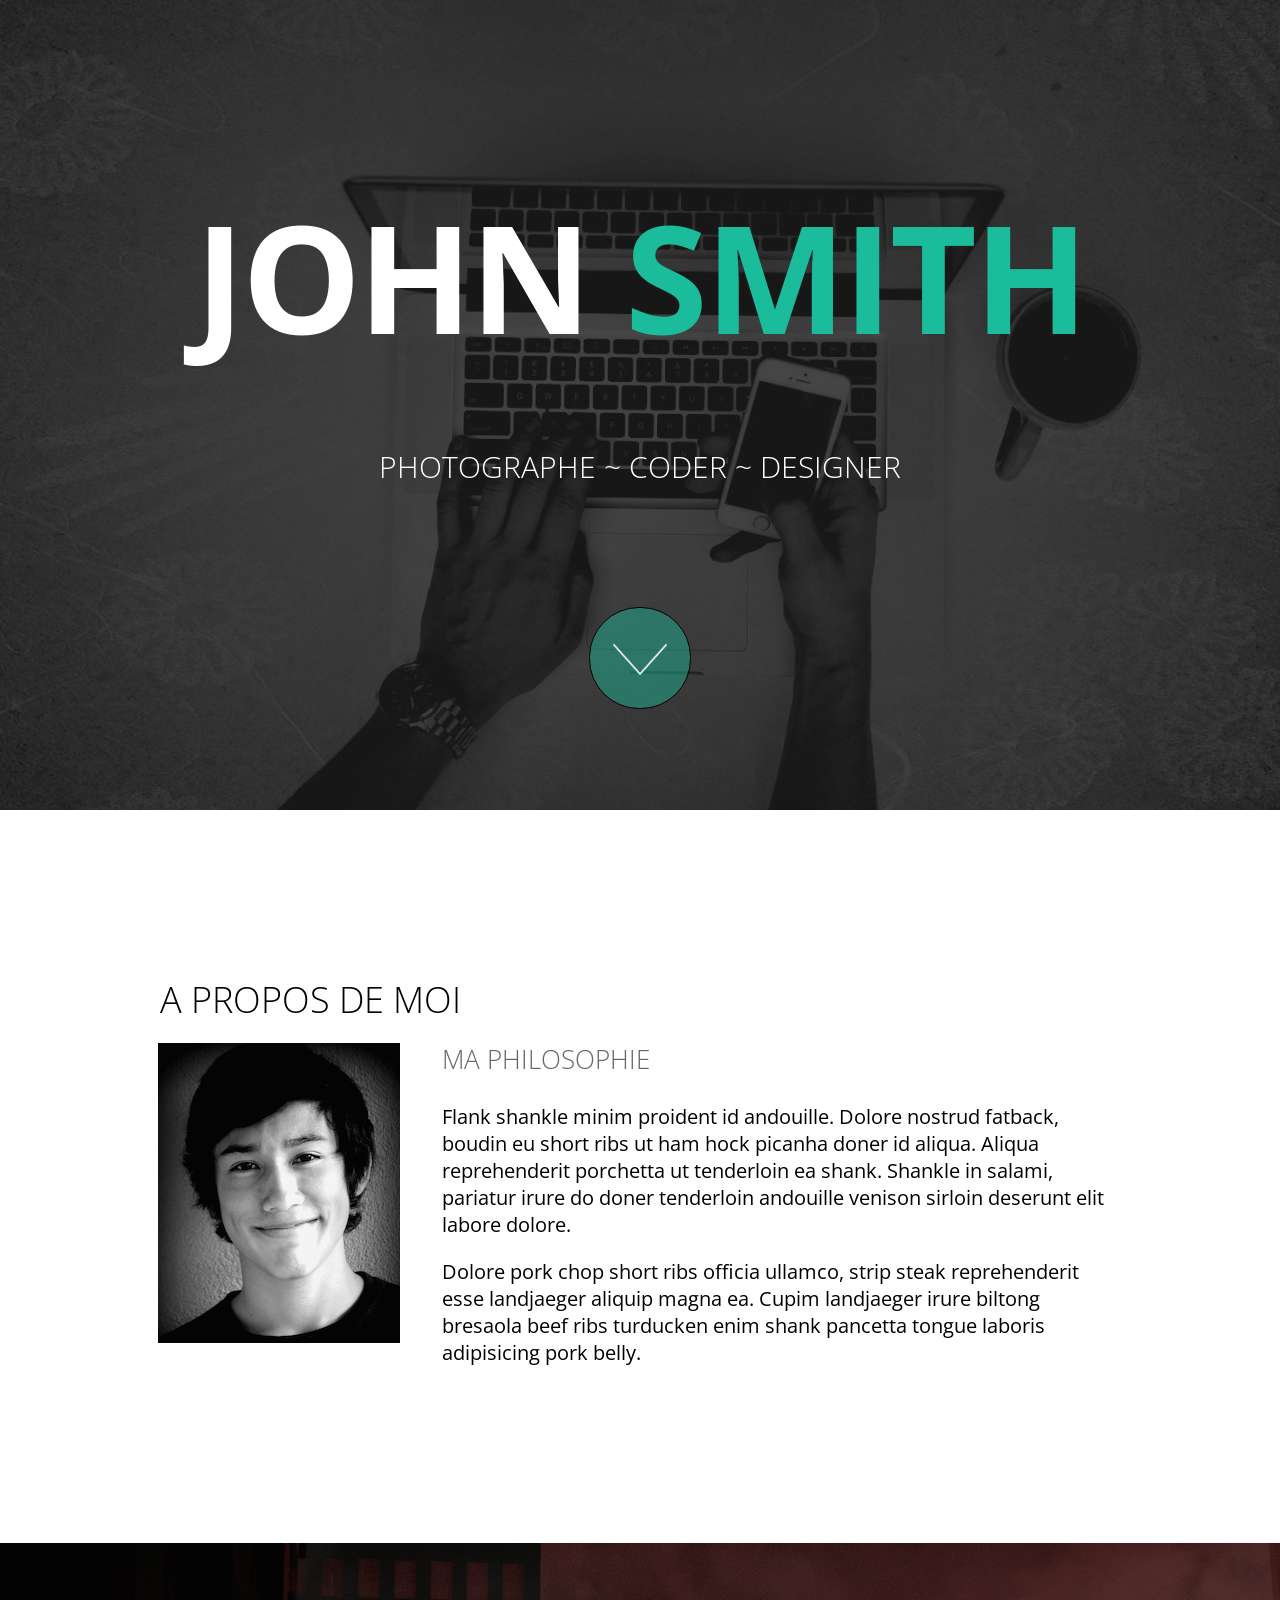
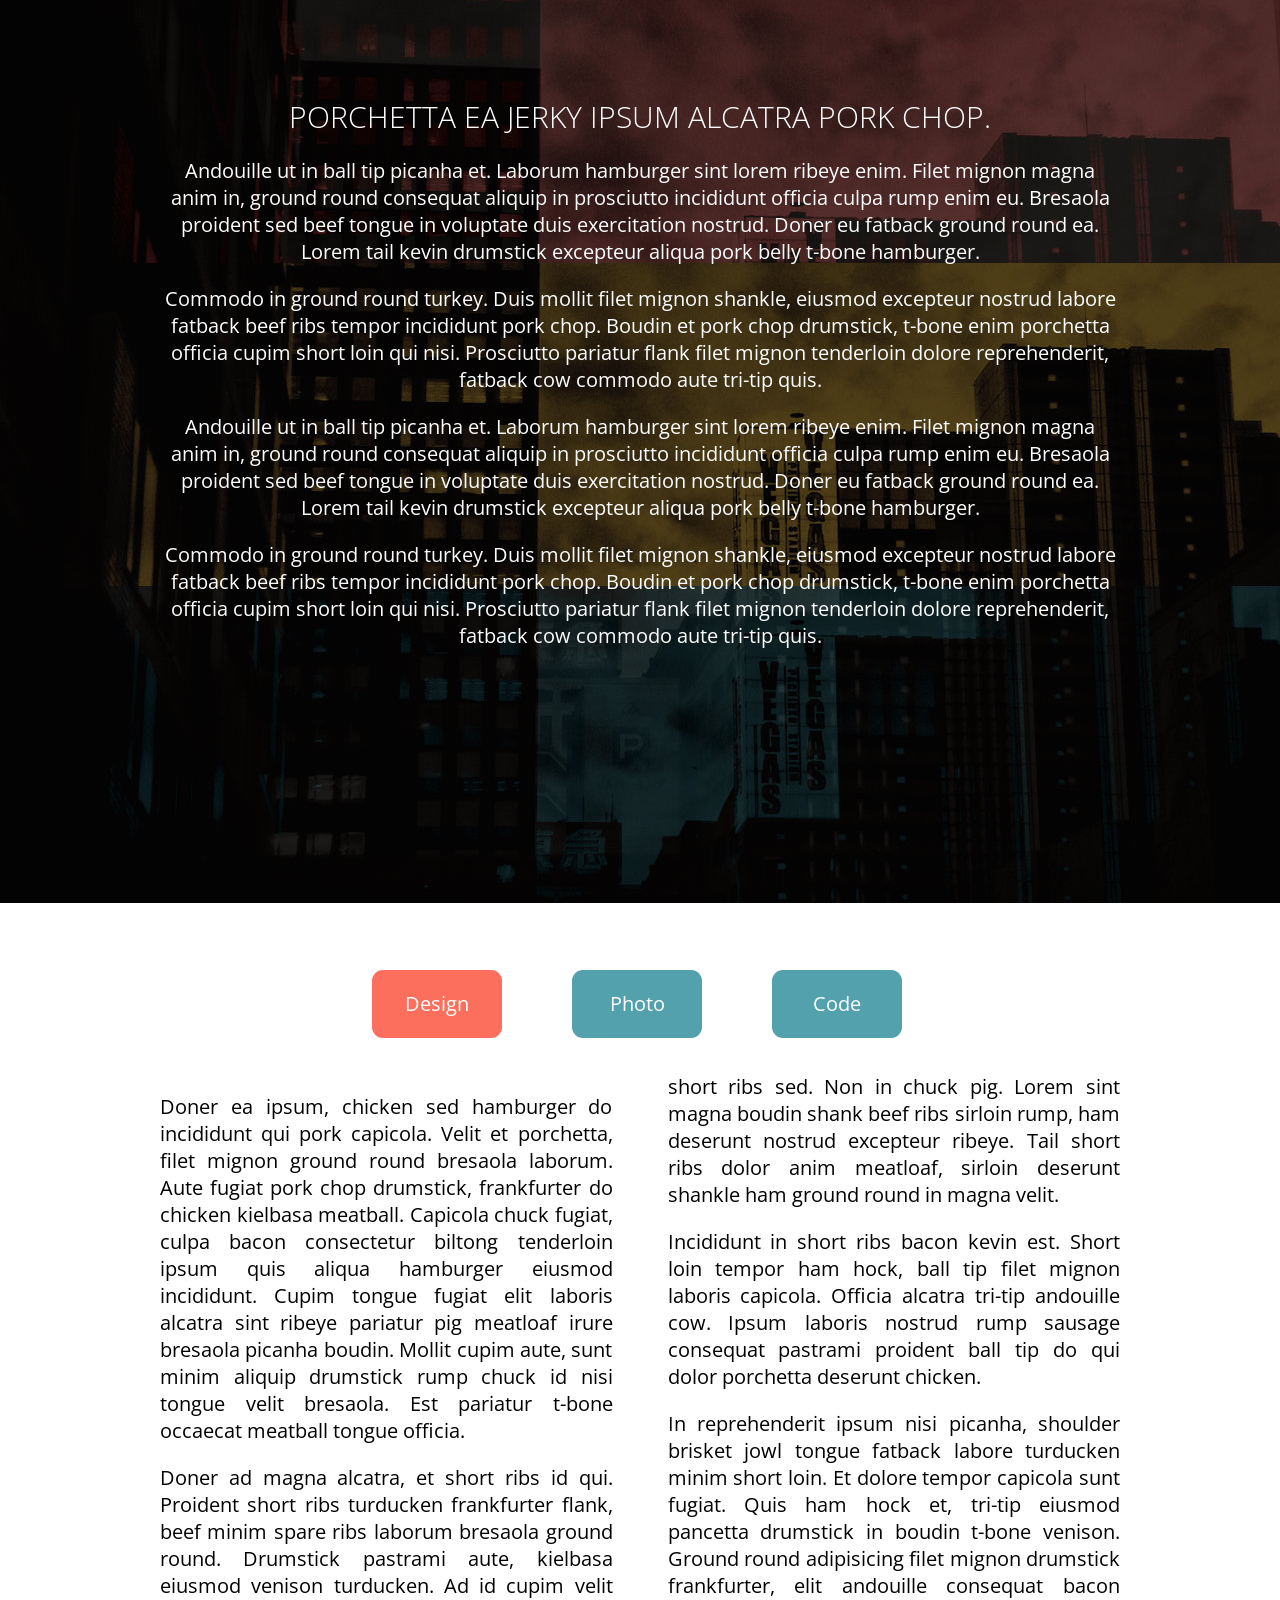
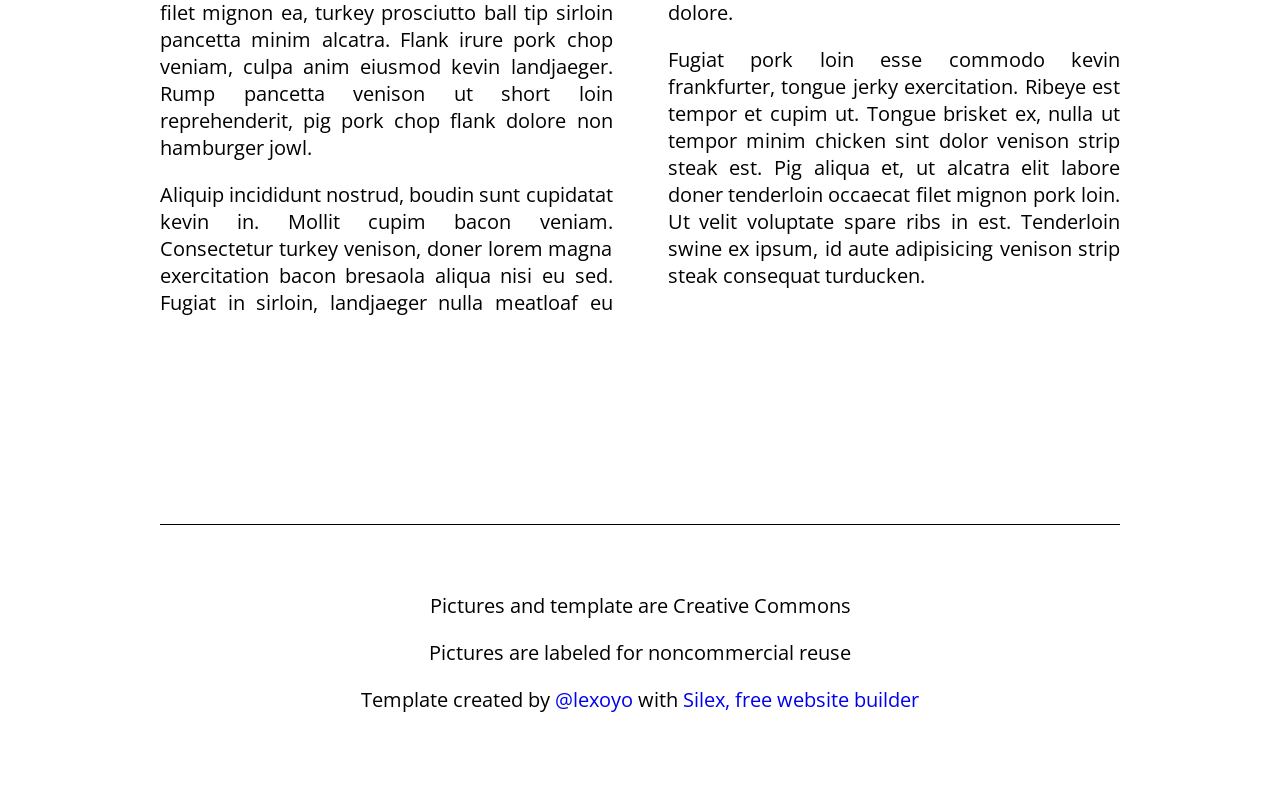
==== index.html @ 35c8213d "Batch update" ====
<!doctype html><html lang=""><head>
    <meta charset="UTF-8">
    <!-- generator meta tag -->
    <!-- leave this for stats and Silex version check -->
    <meta name="generator" content="Silex v2.2.14">
    <!-- End of generator meta tag -->
    <link href="css/normalize.css" rel="stylesheet">
    <link href="css/front-end.css" rel="stylesheet">
    <script src="js/jquery.js"></script>
    
    
    <script src="js/front-end.js"></script>

    
    <script class="silex-script"></script>
    





















    



    
    <title> - Design</title>





















































    <meta name="viewport" content="width=device-width, initial-scale=1, maximum-scale=2.2" data-silex-viewport="">












    
    
    
    
<link href="https://fonts.googleapis.com/css?family=Open+Sans:700,300" rel="stylesheet" class="silex-custom-font"><script src="js/unslider-min.js"></script><script src="js/unslider-min.js"></script><link rel="stylesheet" href="css/unslider.css"><link rel="stylesheet" href="css/unslider.css"><script src="js/script.js"></script><link href="css/styles.css" rel="stylesheet"><style>body { opacity: 0; transition: .25s opacity ease; }</style></head>

<body class="body-initial enable-mobile all-style prevent-resizable prevent-selectable editable-style silex-runtime silex-published" data-current-page="page-design">
    <section class="container-element editable-style silex-id-1489143154958-1 section-element prevent-resizable">
        <div class="editable-style silex-element-content silex-id-1489143154957-0 container-element hero website-width">
            
            
        <div class="editable-style silex-id-1440793860642-0 text-element top-text text-style-1">
                <div class="silex-element-content normal">
                    <h1>JOHN <b>SMITH</b> </h1>
                    
                        <h2>Photographe ~ Coder ~ Designer </h2>
                    
                </div>
            </div><a class="editable-style silex-id-1440798151836-0 container-element go-down" href="#after-hero">

                <div class="editable-style silex-id-1484954814876-0 image-element"><img src="assets/scroll_arrow.png" class="" alt="scroll arrow down"></div>
            </a></div>
    </section>
    <section class="container-element editable-style silex-id-1489143327627-3 section-element prevent-resizable">
        
    <div class="editable-style silex-element-content silex-id-1489143327626-2 container-element website-width" id="after-hero">

            
            
            
        <div class="editable-style silex-id-1440798996856-3 text-element">
                <div class="silex-element-content normal">
                    <h3>A propos de moi</h3>
                </div>
            </div><div class="editable-style silex-id-1440798669277-2 image-element"><img class="" src="assets/me.jpg" alt="Portrait of me">
            </div><div class="editable-style silex-id-1440799193140-4 text-element content-black">
                <div class="silex-element-content normal">
                    <h3>Ma philosophie<br></h3>
                    <p>Flank shankle minim proident id andouille. Dolore nostrud fatback, boudin eu short ribs ut ham hock picanha doner id aliqua. Aliqua reprehenderit porchetta ut tenderloin ea shank. Shankle in salami, pariatur irure do doner tenderloin
                        andouille venison sirloin deserunt elit labore dolore.
                        <br>
                    </p>
                    <p> Dolore pork chop short ribs officia ullamco, strip steak reprehenderit esse landjaeger aliquip magna ea. Cupim landjaeger irure biltong bresaola beef ribs turducken enim shank pancetta tongue laboris adipisicing pork belly.</p>
                </div>
            </div></div></section>
    <section class="container-element editable-style silex-id-1489143411591-5 section-element prevent-resizable">
        <div class="editable-style silex-element-content website-width silex-id-1489143411591-4 container-element">
            <div class="editable-style silex-id-1440800016088-6 text-element middle-text content-white">
                <div class="silex-element-content normal">
                    <h2>Porchetta ea jerky ipsum alcatra pork chop. <br></h2>
                    <p>Andouille ut in ball tip picanha et. Laborum hamburger sint lorem ribeye enim. Filet mignon magna anim in, ground round consequat aliquip in prosciutto incididunt officia culpa rump enim eu. Bresaola proident sed beef tongue in voluptate
                        duis exercitation nostrud. Doner eu fatback ground round ea. Lorem tail kevin drumstick excepteur aliqua pork belly t-bone hamburger.</p>
                    <p></p>
                    <p>Commodo in ground round turkey. Duis mollit filet mignon shankle, eiusmod excepteur nostrud labore fatback beef ribs tempor incididunt pork chop. Boudin et pork chop drumstick, t-bone enim porchetta officia cupim short loin qui nisi.
                        Prosciutto pariatur flank filet mignon tenderloin dolore reprehenderit, fatback cow commodo aute tri-tip quis.</p>
                    <p>Andouille ut in ball tip picanha et. Laborum hamburger sint lorem ribeye enim. Filet mignon magna anim in, ground round consequat aliquip in prosciutto incididunt officia culpa rump enim eu. Bresaola proident sed beef tongue in voluptate
                        duis exercitation nostrud. Doner eu fatback ground round ea. Lorem tail kevin drumstick excepteur aliqua pork belly t-bone hamburger.
                    </p>
                    <p>Commodo in ground round turkey. Duis mollit filet mignon shankle, eiusmod excepteur nostrud labore fatback beef ribs tempor incididunt pork chop. Boudin et pork chop drumstick, t-bone enim porchetta officia cupim short loin qui nisi.
                        Prosciutto pariatur flank filet mignon tenderloin dolore reprehenderit, fatback cow commodo aute tri-tip quis.</p>
                    <p></p>
                </div>
            </div>
        </div>
    </section>




































    























































    <div class="container-element editable-style silex-id-1489143528708-7 section-element prevent-resizable">
        
    <div class="editable-style silex-element-content silex-id-1489143528708-6 container-element website-width" id="menu">
            
            
            
            

            
            
        <a class="editable-style silex-id-1440800306868-7 text-element button content-white page-link-active" style="top: 67px; left: 212px; width: 130px; min-height: 68px;" href="./#menu">
                <div class="silex-element-content normal"><p>Design
                </p></div>
            </a><a class="editable-style text-element button silex-id-1440800468283-8 content-white" style="top: 67px; left: 412px; width: 130px; min-height: 68px;" href="photo.html#menu">
                <div class="silex-element-content normal"><p>Photo
                </p></div>
            </a><a class="editable-style text-element button silex-id-1440800509589-9 content-white" style="top: 67px; left: 612px; width: 130px; min-height: 68px;" href="code.html#menu">
                <div class="silex-element-content normal"><p>Code
                </p></div>
            </a><div class="editable-style silex-id-1440800819834-10 text-element col content-columns page-design paged-element paged-element-visible" style="top: 170px; width: 960px; min-height: 960px;">
                <div class="silex-element-content normal"><p>Doner ea ipsum, chicken sed hamburger do incididunt qui pork capicola. Velit et porchetta, filet mignon ground round bresaola laborum. Aute fugiat pork chop drumstick, frankfurter do chicken kielbasa meatball. Capicola chuck fugiat, culpa
                    bacon consectetur biltong tenderloin ipsum quis aliqua hamburger eiusmod incididunt. Cupim tongue fugiat elit laboris alcatra sint ribeye pariatur pig meatloaf irure bresaola picanha boudin. Mollit cupim aute, sunt minim aliquip drumstick
                    rump chuck id nisi tongue velit bresaola. Est pariatur t-bone occaecat meatball tongue officia. <br></p><p>Doner ad magna alcatra, et short ribs id qui. Proident short ribs turducken frankfurter flank, beef minim spare ribs laborum bresaola ground round. Drumstick pastrami aute, kielbasa eiusmod venison turducken. Ad id cupim velit
                    filet mignon ea, turkey prosciutto ball tip sirloin pancetta minim alcatra. Flank irure pork chop veniam, culpa anim eiusmod kevin landjaeger. Rump pancetta venison ut short loin reprehenderit, pig pork chop flank dolore non hamburger
                    jowl. <br></p><p>Aliquip incididunt nostrud, boudin sunt cupidatat kevin in. Mollit cupim bacon veniam. Consectetur turkey venison, doner lorem magna exercitation bacon bresaola aliqua nisi eu sed. Fugiat in sirloin, landjaeger nulla meatloaf eu
                    short ribs sed. Non in chuck pig. Lorem sint magna boudin shank beef ribs sirloin rump, ham deserunt nostrud excepteur ribeye. Tail short ribs dolor anim meatloaf, sirloin deserunt shankle ham ground round in magna velit. <br></p><p>Incididunt in short ribs bacon kevin est. Short loin tempor ham hock, ball tip filet mignon laboris capicola. Officia alcatra tri-tip andouille cow. Ipsum laboris nostrud rump sausage consequat pastrami proident ball tip do qui
                    dolor porchetta deserunt chicken. <br></p><p>In reprehenderit ipsum nisi picanha, shoulder brisket jowl tongue fatback labore turducken minim short loin. Et dolore tempor capicola sunt fugiat. Quis ham hock et, tri-tip eiusmod pancetta drumstick in boudin t-bone venison.
                    Ground round adipisicing filet mignon drumstick frankfurter, elit andouille consequat bacon dolore. <br></p><p>Fugiat pork loin esse commodo kevin frankfurter, tongue jerky exercitation. Ribeye est tempor et cupim ut. Tongue brisket ex, nulla ut tempor minim chicken sint dolor venison strip steak est. Pig aliqua et, ut alcatra elit labore
                    doner tenderloin occaecat filet mignon pork loin. Ut velit voluptate spare ribs in est. Tenderloin swine ex ipsum, id aute adipisicing venison strip steak consequat turducken.</p></div>
            </div></div></div>
    <footer class="container-element editable-style silex-id-1489143627408-9 section-element prevent-resizable">
        <div class="editable-style silex-element-content website-width silex-id-1489143627407-8 container-element">
            <div class="editable-style silex-id-1440801730160-14 text-element footer">
                <div class="silex-element-content normal"><p><br></p><p>Pictures and template are Creative Commons
                        </p><p>Pictures are labeled for noncommercial reuse
                        </p><p>Template created by <a href="//lexoyo.me/">@lexoyo</a> with <a href="//www.silex.me/">Silex, free website builder</a></p>
                    
                </div>
            </div>
        </div>
    </footer>












</body></html>
---- css/front-end.css ----
/**
 * This file holds the styles of websites while editing
 */

body {
  min-height: 100vh;
  min-width: 98vw; /* remove approx size of vertical scroll bar */
}

/* prevent-auto-z-index is to let the components handle their z-index */
.section-element > .silex-element-content > *:not(.prevent-auto-z-index):not(.fixed) {
  /* put the elements of a section on top of sections bellow */
  z-index: 10;
}
/* workaround a bug of the 2.11 version (front end) */
/* sections used to hava margin-top: -1; which can not be edited in the UI */
.editable-style.section-element {
  margin-top: 0;
}
/****************************************************/
.website-width {
  width: 960px;
}
.paged-element-hidden {
  display: none !important;
}
/* resize */
.editable-style.image-element img {
  border-radius: inherit; /* this is to follow the element's radius */
	width: 100%;
	height: 100%;
}
/*
 .image-element > .silex-element-content {
	overflow: hidden;
}
*/
.html-element .silex-element-content {
  /* enable HTML content to have style="min-height: inherit;" */
  /* removed because it makes components buggy, add it to silex if you need to
  position: absolute;
  min-height: inherit;
  width: 100%; /* needed by slideshow components and probably others */
  /*
  height: 100%; /* needed by slideshow kreview and probably others */
}
/* wysihtml text editor styles */
.wysiwyg-float-left {
  float: left;
  margin: 0 8px 8px 0;
}
.wysiwyg-float-right {
  float: right;
  margin: 0 0 8px 8px;
}
/* Remove dots surrounding links in Firefox
    because of normalize.css */
a:focus{ outline: none;}

body .editable-style[data-silex-href] {
  cursor: pointer;
}
body.enable-mobile .editable-style.hide-on-desktop {
  display: none;
}
/* only outside the editor */
/* needs to be more qualified than body.enable-mobile .editable-style:not(.prevent-mobile-style) */
body.silex-runtime.body-initial .fixed {
  position: absolute;
  z-index: 20;
}
/* Mobile styles */
@media (max-width:480px) {
  /* needs to be more qualified than body.enable-mobile .editable-style:not(.prevent-mobile-style) */
  body.silex-runtime.body-initial .fixed {
    /* on mobile (chrome, this is needed to be on top of other content) */
    position: relative;
  }

  /* hide horizontal scroll bar which appears because of residual values in css
  html {
    overflow-x: hidden;
  }
  */
  body {
    position: initial; /* used to be absolute but now only in editor (editable.css), when position is absolute the body has the size of its content */
  }
  /* mobile mode */
  body.enable-mobile .editable-style:not(.prevent-mobile-style),
  body.enable-mobile .background.background-initial {
    position: static;
    top: auto;
    left: auto;
    max-width: 100%;
    min-width: auto; /* this is to remove sections min-width, since section min-width is set to the witdh of its content in Element::setStyle() */
    margin-left: auto;
    margin-right: auto;
  }
  body.enable-mobile .editable-style.section-element {
    padding: 0;
  }
  body.enable-mobile.silex-resizing .editable-style:not(.prevent-mobile-style) {
    max-width: unset; /* while dragging let the user size the elements freely */
  }
  body.enable-mobile .image-element.editable-style:not(.prevent-mobile-style) {
    position: relative;
  }
  body.enable-mobile .editable-style.section-element {
    max-width: 100%; /* section bg should be 100% width because user do not need to grab the side and resize */
    padding: 0;
    margin: 0;
  }
  body.enable-mobile .container-element:not(.paged-element-hidden) {
    display: flex;
    align-items: center;
    justify-content: space-around;
    flex-wrap: wrap;
  }
  /* but still hide paged elements or desktop only elements */
  body.enable-mobile .editable-style.hide-on-mobile {
    display: none;
  }
  body.enable-mobile .editable-style.hide-on-desktop:not(.paged-element-hidden) {
    display: initial;
  }
  body.silex-runtime.enable-mobile .background.background-initial {
    max-width: 100%;
  }
}

/* only outside the editor */
/* needs to be more qualified than body.enable-mobile .editable-style:not(.prevent-mobile-style) */
body.silex-runtime.body-initial .fixed {
  position: absolute;
  z-index: 20;
}
/* Mobile styles */
@media (max-width:480px) {
  /* needs to be more qualified than body.enable-mobile .editable-style:not(.prevent-mobile-style) */
  body.silex-runtime.body-initial .fixed {
    /* on mobile (chrome, this is needed to be on top of other content) */
    position: relative;
  }
}

/**
 * prodotype components
 */
.silex-element-content-full-height .silex-element-content {
  height: 100%;
}
silex-template,
.prodotype-preview {
  display: none;
}
.prodotype-runtime,
.prodotype-runtime-strict {
  display: none;
}
.prodotype-published {
  display: none;
}
body.silex-editor .prodotype-preview {
  display: block;
}
body.silex-runtime .prodotype-runtime,
body.silex-runtime .prodotype-runtime-strict {
  display: block;
}
body.silex-published .prodotype-published {
  display: block;
}
body.silex-publish .prodotype-runtime-strict {
  display: none;
}
.prodotype-force-size {
  position: absolute;
  width: 100%;
  height: 100%;
}
.silex-component-button button {
  width: 100%;
}
/* full-width component*/
div.editable-style.full-width-section {
  min-height: 100px;
}

div.editable-style.full-width-section>.editable-style {
  position: static;
  min-width: 100%;
}

div.editable-style.full-width-section>.editable-style.silex-element-content {
  display: none;
}
---- css/unslider.css ----
.unslider{overflow:auto;margin:0;padding:0}.unslider-wrap{position:relative}.unslider-wrap.unslider-carousel li{float:left}.unslider-vertical>ul{height:100%}.unslider-vertical li{float:none;width:100%}.unslider-fade{position:relative}.unslider-fade .unslider-wrap li{position:absolute;left:0;top:0;right:0;z-index:8}.unslider-fade .unslider-wrap li.unslider-active{z-index:10}.unslider li,.unslider ol,.unslider ul{list-style:none;margin:0;padding:0;border:none}.unslider-arrow{position:absolute;left:20px;z-index:2;cursor:pointer}.unslider-arrow.next{left:auto;right:20px}
---- css/unslider.css ----
.unslider{overflow:auto;margin:0;padding:0}.unslider-wrap{position:relative}.unslider-wrap.unslider-carousel li{float:left}.unslider-vertical>ul{height:100%}.unslider-vertical li{float:none;width:100%}.unslider-fade{position:relative}.unslider-fade .unslider-wrap li{position:absolute;left:0;top:0;right:0;z-index:8}.unslider-fade .unslider-wrap li.unslider-active{z-index:10}.unslider li,.unslider ol,.unslider ul{list-style:none;margin:0;padding:0;border:none}.unslider-arrow{position:absolute;left:20px;z-index:2;cursor:pointer}.unslider-arrow.next{left:auto;right:20px}
---- css/styles.css ----
body, html {scroll-behavior: smooth;}.hero {min-height: 90vh;}.heading1 {text-shadow: 2px -2px 5px rgba(0, 0, 0, 0.75);}.button.page-link-active {background-color: #FC6F5C;}
.body-initial {background-color: rgb(255, 255, 255); position: static;}.silex-id-1489143154958-1 {background-image: url(../assets/top-pic.jpg); background-position: center center; background-size: cover; background-repeat: no-repeat; background-color: rgba(51,51,51,1); position: static; margin-top: -1px;}.silex-id-1489143154957-0 {background-color: transparent; position: relative; margin-left: auto; margin-right: auto; display: flex; flex-direction: column; align-items: center; justify-content: space-evenly;}.silex-id-1440793860642-0 {width: 960px; top: 151px; left: 0px; background-color: transparent; border-top-left-radius: 5px; border-top-right-radius: 5px; border-bottom-right-radius: 5px; border-bottom-left-radius: 5px; border-top-width: 0px; border-right-width: 0px; border-bottom-width: 0px; border-left-width: 0px; border-top-style: solid; border-right-style: solid; border-bottom-style: solid; border-left-style: solid; min-height: 394px; position: static;}.silex-id-1440798151836-0 {width: 100px; top: 633px; left: 443px; background-color: rgba(26, 188, 156, 0.447059); border-top-left-radius: 50px; border-top-right-radius: 50px; border-bottom-right-radius: 50px; border-bottom-left-radius: 50px; border-top-width: 1px; border-right-width: 1px; border-bottom-width: 1px; border-left-width: 1px; border-top-style: solid; border-right-style: solid; border-bottom-style: solid; border-left-style: solid; border-top-color: rgb(0, 0, 0); border-right-color: rgb(0, 0, 0); border-bottom-color: rgb(0, 0, 0); border-left-color: rgb(0, 0, 0); min-height: 100px; position: static; display: flex; align-items: center; justify-content: center;}.silex-id-1484954814876-0 {width: 54px; top: 37px; left: 23px; height: 33px; position: static;}.silex-id-1489143327627-3 {background-color: transparent; position: static; margin-top: -1px;}.silex-id-1489143327626-2 {background-color: transparent; min-height: 733px; position: relative; margin-left: auto; margin-right: auto;}.silex-id-1440798996856-3 {width: 489px; top: 129px; left: 0px; min-height: 94px; position: absolute;}.silex-id-1440798669277-2 {width: 242px; top: 233px; left: -2px; height: 300px; position: absolute;}.silex-id-1440799193140-4 {width: 678px; top: 205px; left: 282px; min-height: 347px; position: absolute;}.silex-id-1489143411591-5 {background-color: rgba(51,51,51,1); background-image: url(../assets/pic2.jpg); position: static; margin-top: -1px;}.silex-id-1489143411591-4 {background-color: transparent; min-height: 960px; position: relative; margin-left: auto; margin-right: auto;}.silex-id-1440800016088-6 {width: 960px; top: 134px; left: 0px; min-height: 621px; position: absolute;}.silex-id-1489143528708-7 {position: static; margin-top: -1px;}.silex-id-1489143528708-6 {background-color: rgb(255, 255, 255); min-height: 1163px; position: relative; margin-left: auto; margin-right: auto;}.silex-id-1440800306868-7 {width: 130px; top: 67px; left: 212px; background-color: rgb(83, 161, 173); border-top-left-radius: 11px; border-top-right-radius: 11px; border-bottom-right-radius: 11px; border-bottom-left-radius: 11px; min-height: 40px; position: absolute;}.silex-id-1440800468283-8 {width: 130px; top: 67px; left: 412px; background-color: rgb(83, 161, 173); border-top-left-radius: 11px; border-top-right-radius: 11px; border-bottom-right-radius: 11px; border-bottom-left-radius: 11px; min-height: 40px; position: absolute;}.silex-id-1440800509589-9 {width: 130px; top: 67px; left: 612px; background-color: rgb(83, 161, 173); border-top-left-radius: 11px; border-top-right-radius: 11px; border-bottom-right-radius: 11px; border-bottom-left-radius: 11px; min-height: 40px; position: absolute;}.silex-id-1440800819834-10 {width: 960px; top: 170px; left: 0px; min-height: 960px; position: absolute;}.silex-id-1440801309675-13 {width: 960px; top: 180px; left: 0px; min-height: 960px; position: absolute;}.silex-id-1492792986749-1 {height: 979px; width: 960px; background-color: transparent; top: 162px; left: 0px; position: absolute;}.silex-id-1489143627408-9 {position: static; margin-top: -1px;}.silex-id-1489143627407-8 {background-color: rgb(255, 255, 255); min-height: 324px; position: relative; margin-left: auto; margin-right: auto;}.silex-id-1440801730160-14 {width: 960px; top: 58px; left: 0px; border-top-width: 1px; border-right-width: 0px; border-bottom-width: 0px; border-left-width: 0px; border-top-style: solid; border-right-style: solid; border-bottom-style: solid; border-left-style: solid; min-height: 218.25px; position: absolute;}@media only screen and (max-width: 480px) {.silex-id-1489143154957-0 {top: 0px; left: 12px; width: 445px;}.silex-id-1440793860642-0 {top: 75px; left: 11px; width: 423px; min-height: 558px;}.silex-id-1440798151836-0 {width: 70px; min-height: 70px;}.silex-id-1489143327627-3 {top: 1020px; left: 0px;}.silex-id-1489143327626-2 {min-height: 1014px;}.silex-id-1489143528708-7 {top: 6167px; left: 0px;}.silex-id-1489143528708-6 {min-height: 472px;}.silex-id-1440801309675-13 {top: 195px; left: 11px; width: 423px; min-height: 2525px;}}
.website-width {width: 960px;}@media (min-width: 481px) {.silex-editor {min-width: 1160px;}}
h1 {font-weight: 700; font-size: 150px; color: #FFFFFF; text-align: center; line-height: 1; letter-spacing: -3px;}h2 {font-weight: 300; font-size: 30px; color: #FFFFFF; text-align: center; text-transform: uppercase; line-height: 1;}h3 {font-weight: 300; font-size: 36px; text-transform: uppercase;}.text-element > .silex-element-content {font-family: 'Open Sans', sans-serif;}p {font-size: 20px;}a {text-decoration: none;}[data-silex-href] {text-decoration: none;}@media only screen and (max-width: 480px) {h1 {font-weight: 300; margin-left: 10px; margin-right: 10px;}h2 {margin-left: 10px; margin-right: 10px;}h3 {padding-left: 10px; padding-right: 10px;}.text-element > .silex-element-content {font-size: 150%;}p {font-size: 150%; padding-left: 10px; padding-right: 10px;}b {font-weight: 300;}}
.text-style-1 b {color: #1ABC9C;}
.content-black h3 {font-size: 26px; color: #666666;}
.content-white.text-element > .silex-element-content {color: #FFFFFF; text-align: center;}
.content-columns.text-element > .silex-element-content {text-align: justify; columns: 2; column-gap: 55px;}@media only screen and (max-width: 480px) {.content-columns.text-element > .silex-element-content {columns: 1;}}
.footer.text-element > .silex-element-content {text-align: center;}
#parent_1736767745018_129 .prodotype-preview {list-style-type: none; margin: 0; padding: 0;}#parent_1736767745018_129 .prodotype-preview .preview-text {display: flex; align-items: center; justify-content: center;}#parent_1736767745018_129 .prodotype-preview .preview-text p {z-index: 1; background-color: black; color: white;}#parent_1736767745018_129 .slide-0 .slide-image {background-image: url(http://localhost:6805/ce/fs/get/Documents/silex/silex-meta/packages/silex-templates/perso2/assets/top-pic.jpg);}#parent_1736767745018_129 .slide-1 .slide-image {background-image: url(http://localhost:6805/ce/fs/get/Documents/silex/silex-meta/packages/silex-templates/perso2/assets/pic2.jpg);}#parent_1736767745018_129 .unslider {position: relative;}#parent_1736767745018_129 .slide-image {width: 100%; display: flex; justify-content: center; background-repeat: no-repeat; background-size: cover; background-position: 50%; align-items: flex-end;}#parent_1736767745018_129 figcaption {padding: 50px; color: white; background-color: rgba(0,0,0,0.5); width: 100%; text-align: center;}#parent_1736767745018_129 .unslider-nav {position: absolute; bottom: 10px; left: 0; right: 0; top: auto; margin: 0;}#parent_1736767745018_129 .unslider-nav ol {text-align: center;}#parent_1736767745018_129 .unslider-nav ol li.unslider-active {background: #fff; cursor: default; opacity: 1;}#parent_1736767745018_129 .unslider-nav ol li {display: inline-block; float: none; width: 6px; height: 6px; margin: 0 4px; padding: 3px; background: transparent; border-radius: 10px; overflow: hidden; text-indent: -999em; border: 2px solid #fff; cursor: pointer; opacity: .4;}#parent_1736767745018_129 .unslider-arrow {display: block; width: 32px; height: 32px; top: 50%; right: 16px; left: auto; margin-top: -16px; overflow: hidden; background: rgba(0,0,0,.2) no-repeat 50% 50%; background-image: url([data-uri]); background-size: 7px 11px; border-radius: 32px; text-indent: -999em; opacity: .6; transition: opacity .2s;}#parent_1736767745018_129 .unslider-arrow.prev {left: 16px; right: auto; -ms-transform: rotate(-180deg); transform: rotate(-180deg);}body.silex-runtime {opacity: 1;}
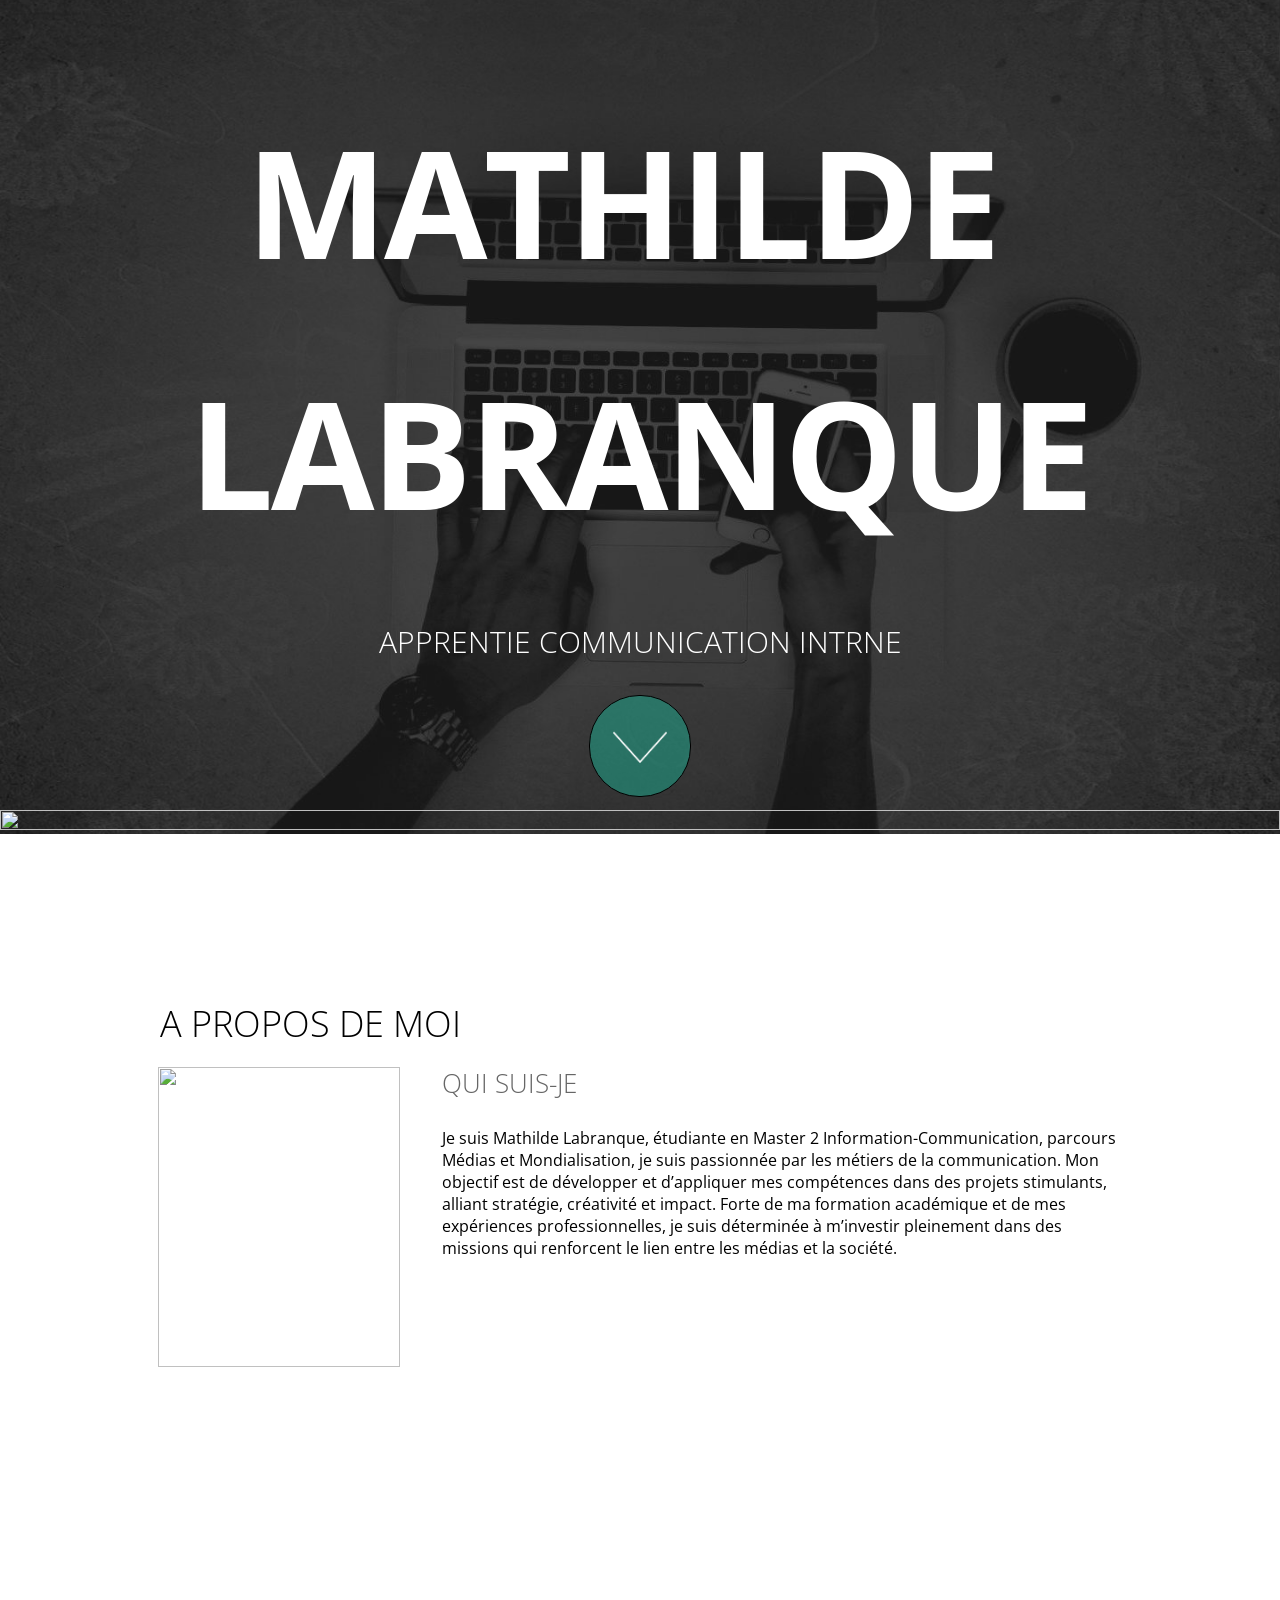
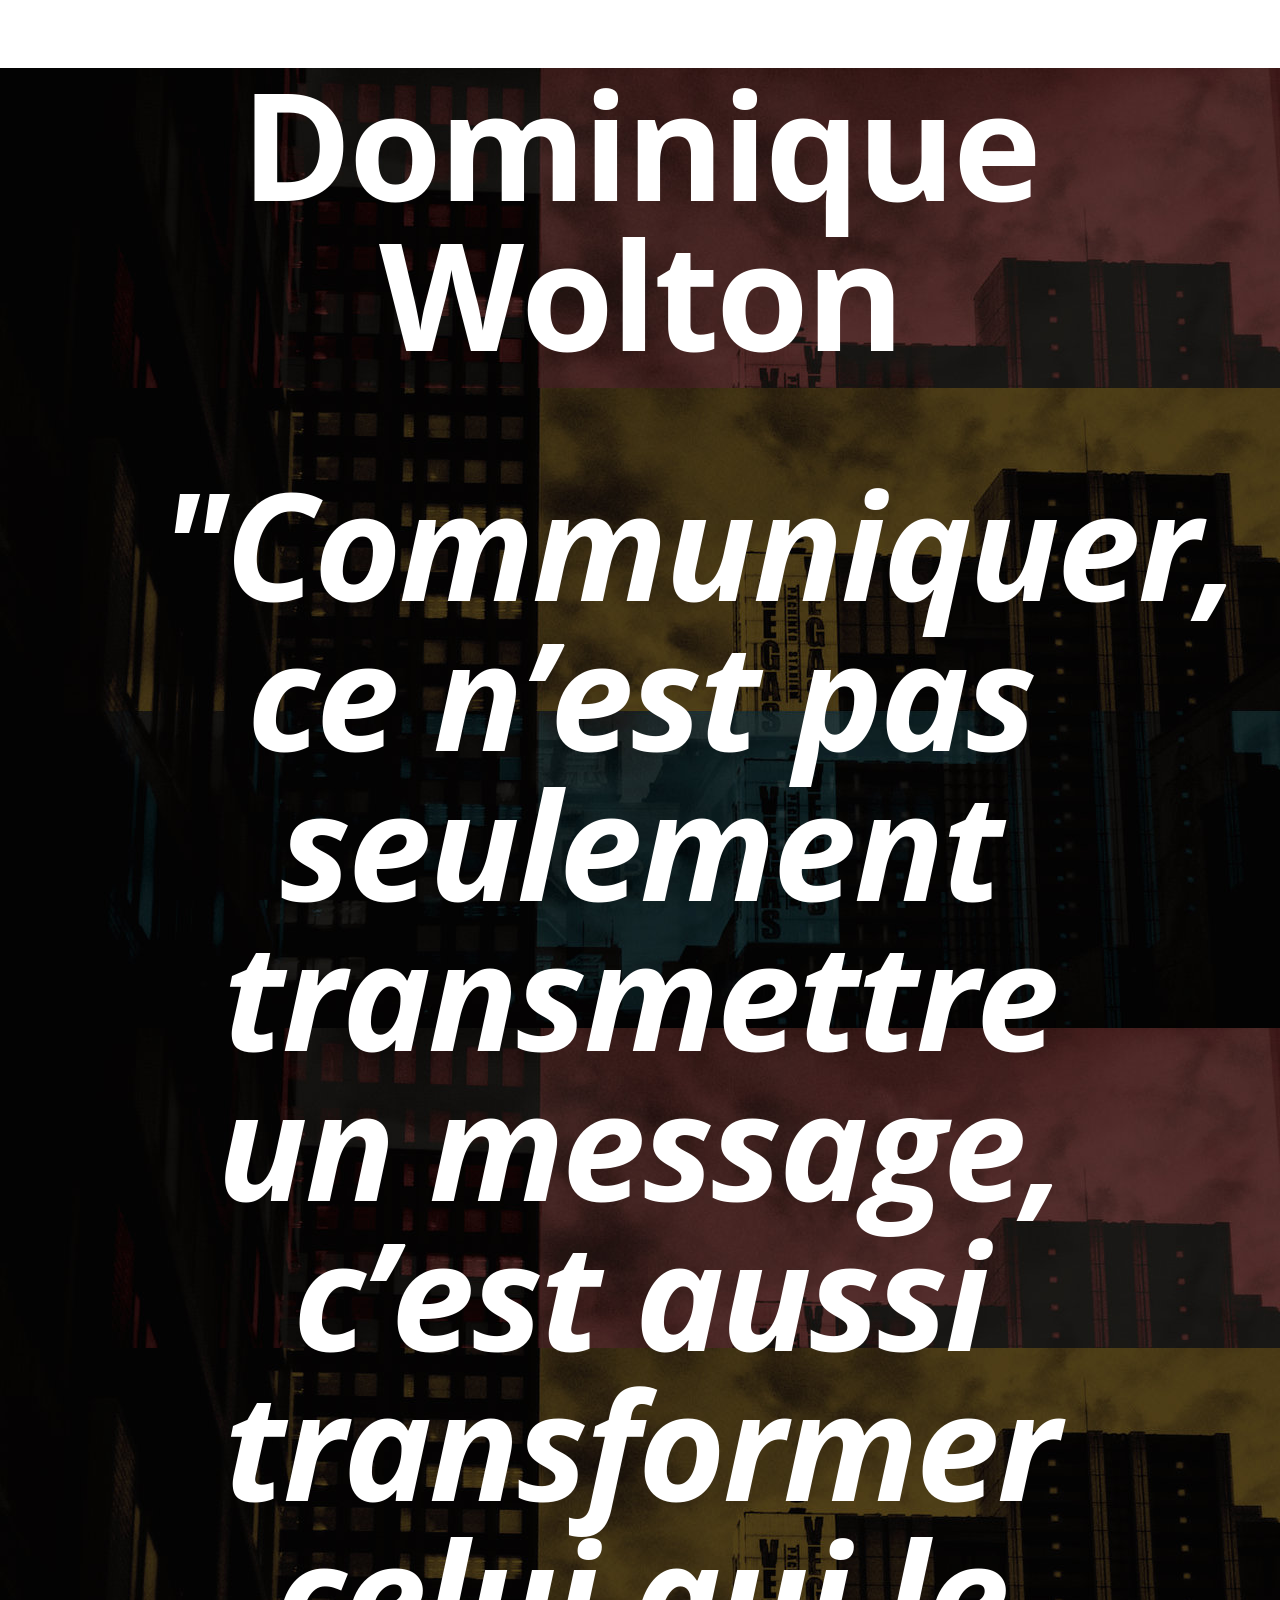
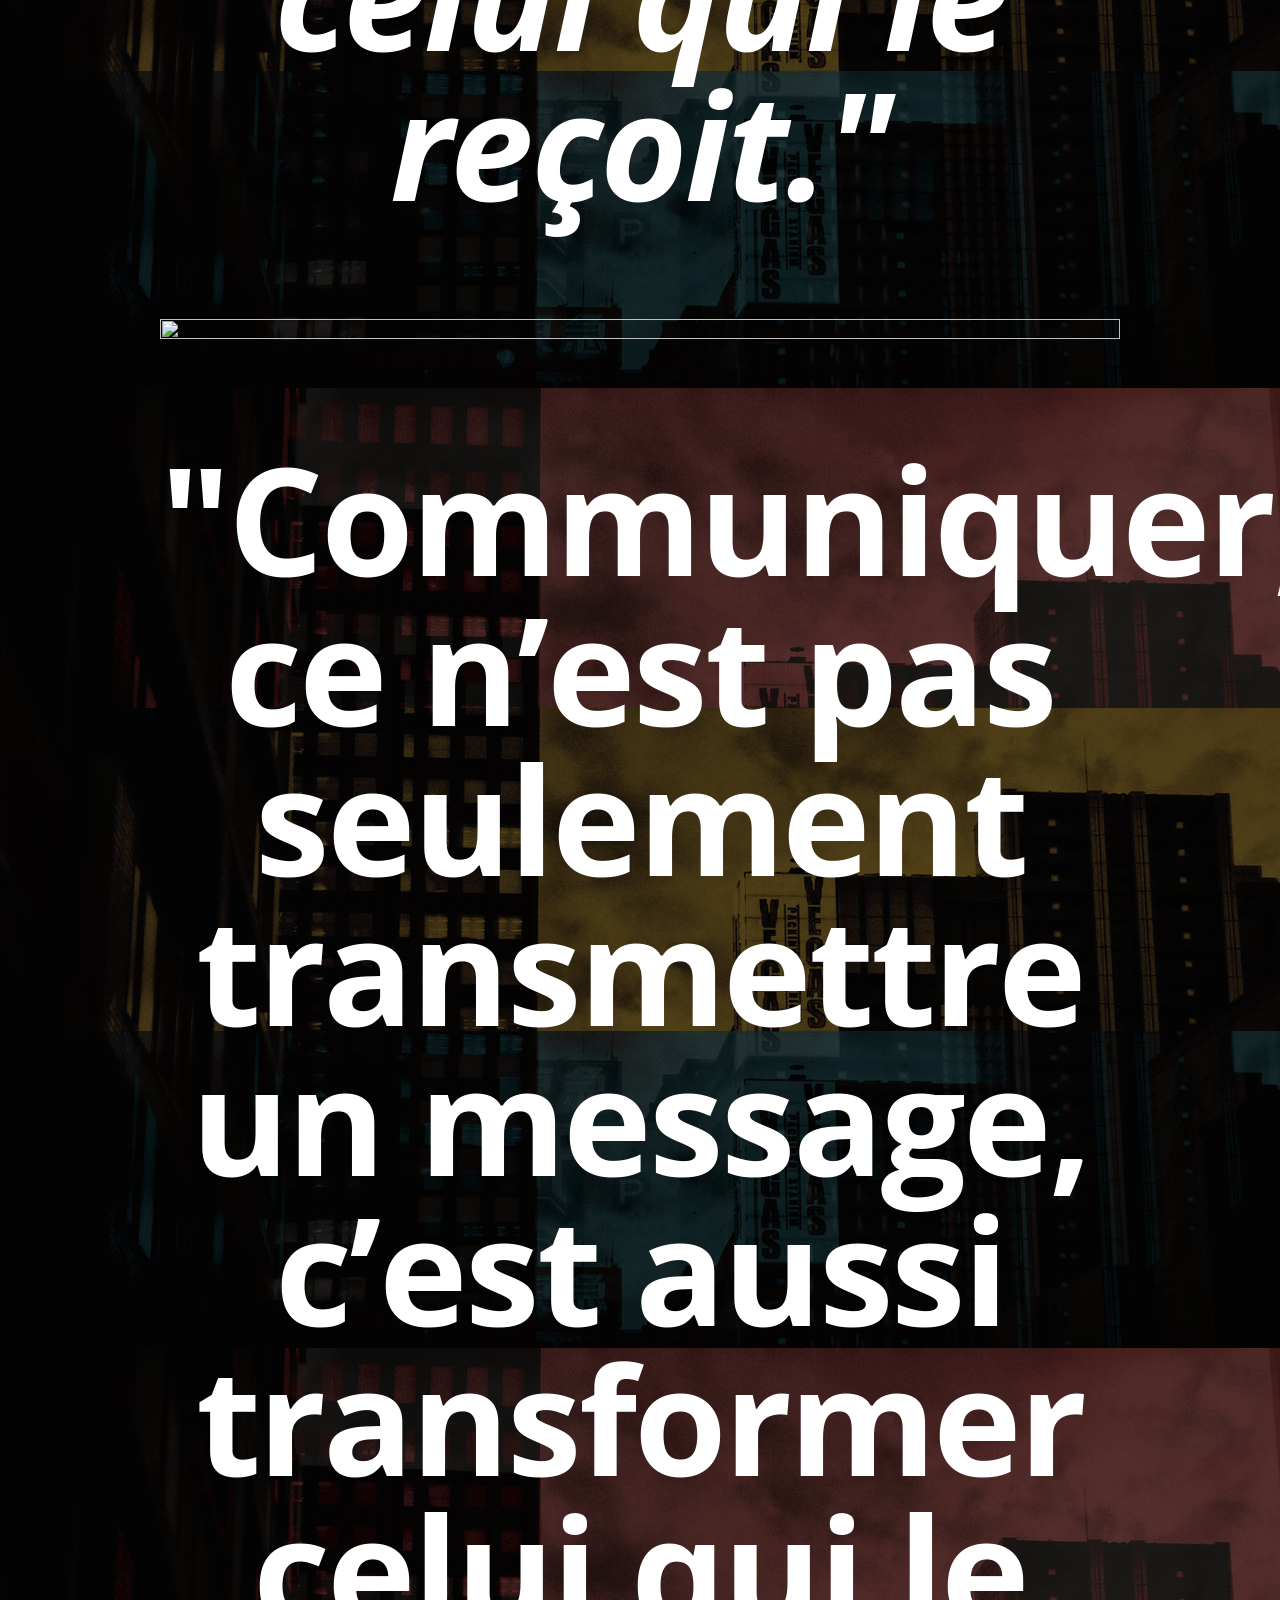
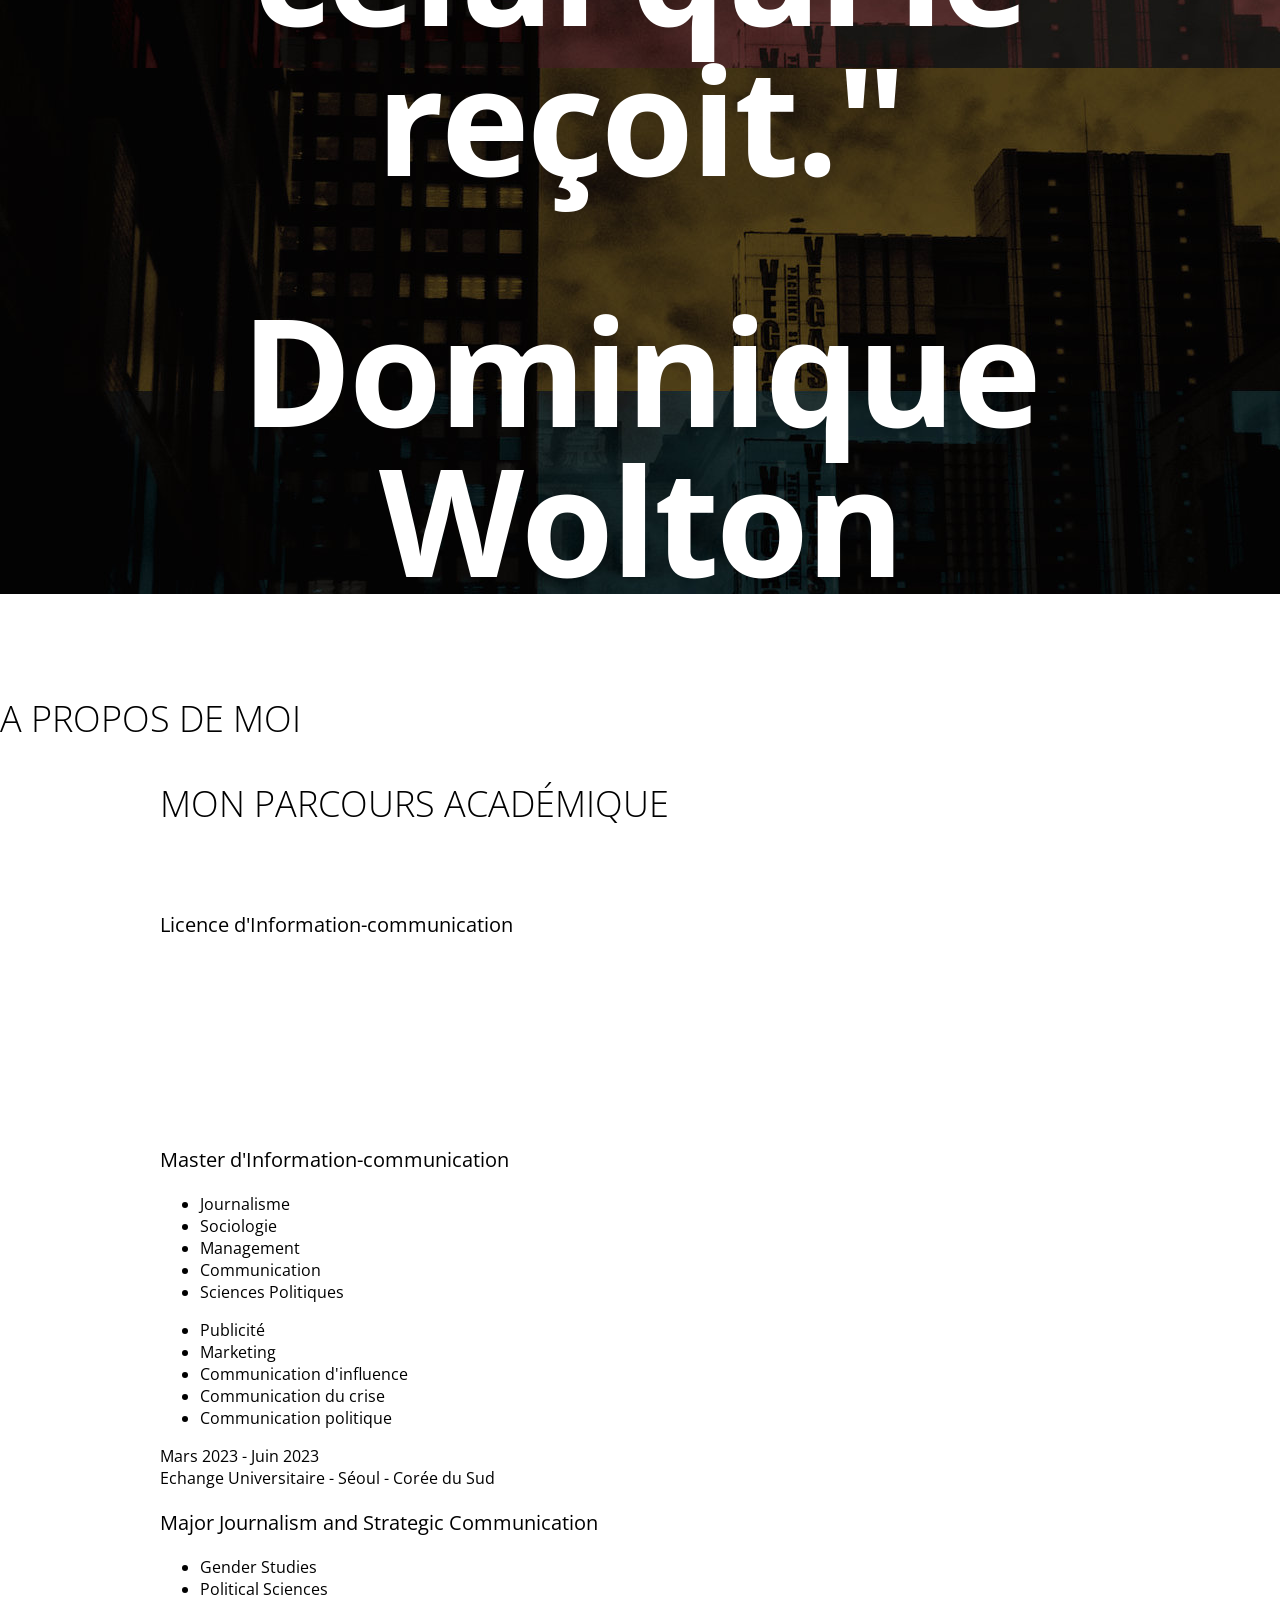
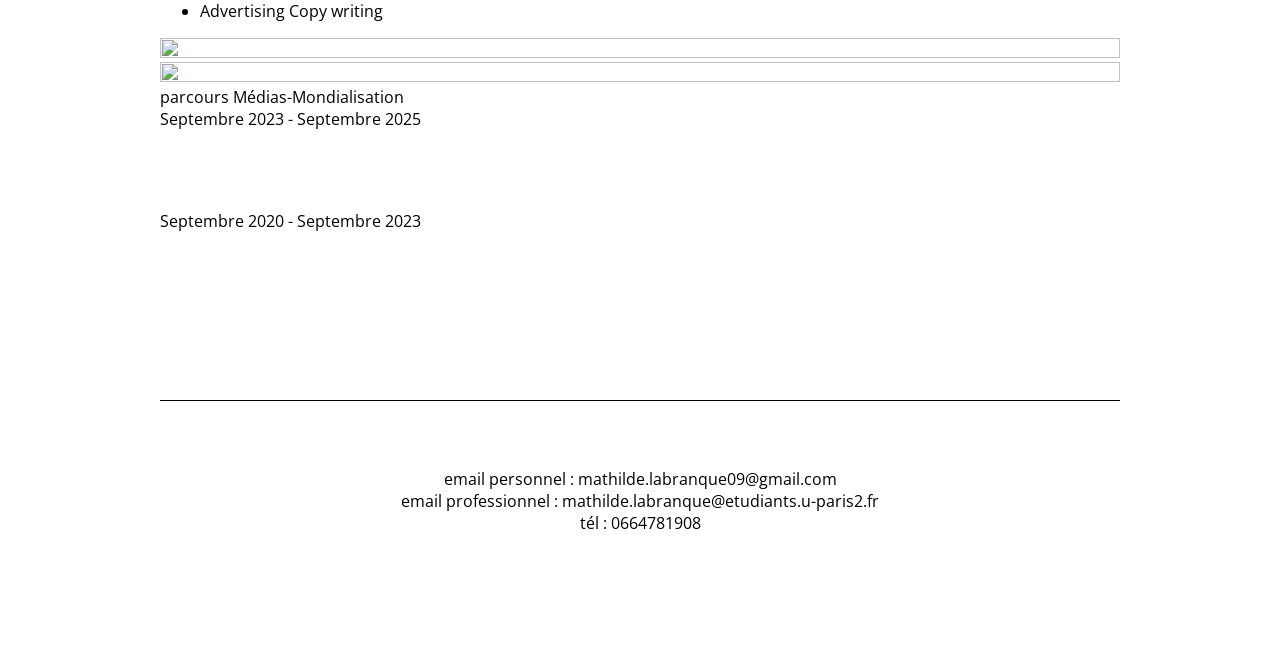
==== commit 7e93c634: "Batch update" ====
--- a/index.html
+++ b/index.html
@@ -40,7 +40,7 @@
 
 
     
-    <title> - Design</title>
+    <title> - experience</title>
 
 
 
@@ -111,26 +111,134 @@
     
     
     
-<link href="https://fonts.googleapis.com/css?family=Open+Sans:700,300" rel="stylesheet" class="silex-custom-font"><script src="js/unslider-min.js"></script><script src="js/unslider-min.js"></script><link rel="stylesheet" href="css/unslider.css"><link rel="stylesheet" href="css/unslider.css"><script src="js/script.js"></script><link href="css/styles.css" rel="stylesheet"><style>body { opacity: 0; transition: .25s opacity ease; }</style></head>
-
-<body class="body-initial enable-mobile all-style prevent-resizable prevent-selectable editable-style silex-runtime silex-published" data-current-page="page-design">
-    <section class="container-element editable-style silex-id-1489143154958-1 section-element prevent-resizable">
-        <div class="editable-style silex-element-content silex-id-1489143154957-0 container-element hero website-width">
-            
-            
-        <div class="editable-style silex-id-1440793860642-0 text-element top-text text-style-1">
+<link href="https://fonts.googleapis.com/css?family=Open+Sans:700,300" rel="stylesheet" class="silex-custom-font"><script src="js/script.js"></script><link href="css/styles.css" rel="stylesheet"><style>body { opacity: 0; transition: .25s opacity ease; }</style></head>
+
+<body class="body-initial enable-mobile all-style prevent-resizable prevent-selectable editable-style silex-runtime silex-published" data-current-page="page-experience">
+    
+    
+    
+
+
+
+
+
+
+
+
+
+
+
+
+
+
+
+
+
+
+
+
+
+
+
+
+
+
+
+
+
+
+
+
+
+
+
+
+    
+
+
+
+
+
+
+
+
+
+
+
+
+
+
+
+
+
+
+
+
+
+
+
+
+
+
+
+
+
+
+
+
+
+
+
+
+
+
+
+
+
+
+
+
+
+
+
+
+
+
+
+
+
+
+
+    
+    
+
+
+
+
+
+
+
+
+
+
+
+
+<div class="editable-style container-element silex-id-1736777200314-36 page-experience paged-element paged-element-visible"></div><section class="container-element editable-style silex-id-1489143154958-1 section-element prevent-resizable">
+        
+    <div class="editable-style silex-element-content silex-id-1489143154957-0 container-element hero website-width">
+            
+            
+        <div class="editable-style image-element silex-id-1736776800006-33 page-experience paged-element paged-element-visible"></div><div class="editable-style silex-id-1440793860642-0 text-element top-text text-style-1">
                 <div class="silex-element-content normal">
-                    <h1>JOHN <b>SMITH</b> </h1>
+                    <h1>MATHILDE&nbsp;</h1><h1>LABRANQUE </h1>
                     
-                        <h2>Photographe ~ Coder ~ Designer </h2>
+                        <h2>Apprentie communication intrne<br></h2>
                     
                 </div>
             </div><a class="editable-style silex-id-1440798151836-0 container-element go-down" href="#after-hero">
 
                 <div class="editable-style silex-id-1484954814876-0 image-element"><img src="assets/scroll_arrow.png" class="" alt="scroll arrow down"></div>
-            </a></div>
-    </section>
-    <section class="container-element editable-style silex-id-1489143327627-3 section-element prevent-resizable">
+            </a></div><div class="editable-style image-element silex-id-1736777305669-37 page-experience paged-element paged-element-visible"><img src="assets/BACKGROUND.jpg"></div></section><section class="container-element editable-style silex-id-1489143327627-3 section-element prevent-resizable">
         
     <div class="editable-style silex-element-content silex-id-1489143327626-2 container-element website-width" id="after-hero">
 
@@ -141,180 +249,47 @@
                 <div class="silex-element-content normal">
                     <h3>A propos de moi</h3>
                 </div>
-            </div><div class="editable-style silex-id-1440798669277-2 image-element"><img class="" src="assets/me.jpg" alt="Portrait of me">
-            </div><div class="editable-style silex-id-1440799193140-4 text-element content-black">
+            </div><div class="editable-style silex-id-1440798669277-2 image-element"><img src="assets/phto%20cv%20copie.jpg"></div><div class="editable-style silex-id-1440799193140-4 text-element content-black">
                 <div class="silex-element-content normal">
-                    <h3>Ma philosophie<br></h3>
-                    <p>Flank shankle minim proident id andouille. Dolore nostrud fatback, boudin eu short ribs ut ham hock picanha doner id aliqua. Aliqua reprehenderit porchetta ut tenderloin ea shank. Shankle in salami, pariatur irure do doner tenderloin
-                        andouille venison sirloin deserunt elit labore dolore.
-                        <br>
-                    </p>
-                    <p> Dolore pork chop short ribs officia ullamco, strip steak reprehenderit esse landjaeger aliquip magna ea. Cupim landjaeger irure biltong bresaola beef ribs turducken enim shank pancetta tongue laboris adipisicing pork belly.</p>
+                    <h3>Qui Suis-je<br></h3>
+                    <p></p>
+
+ 
+Je suis Mathilde Labranque, étudiante en Master 2 Information-Communication,&nbsp;parcours Médias et Mondialisation, je suis passionnée par les métiers de la&nbsp;communication.&nbsp;Mon objectif est de développer et d’appliquer mes compétences dans des projets stimulants, alliant stratégie, créativité et impact. Forte de ma formation académique et de mes expériences professionnelles, je suis déterminée à m’investir pleinement dans des missions qui renforcent le lien entre les médias et la société.
+
+<p></p>
                 </div>
-            </div></div></section>
-    <section class="container-element editable-style silex-id-1489143411591-5 section-element prevent-resizable">
-        <div class="editable-style silex-element-content website-width silex-id-1489143411591-4 container-element">
-            <div class="editable-style silex-id-1440800016088-6 text-element middle-text content-white">
-                <div class="silex-element-content normal">
-                    <h2>Porchetta ea jerky ipsum alcatra pork chop. <br></h2>
-                    <p>Andouille ut in ball tip picanha et. Laborum hamburger sint lorem ribeye enim. Filet mignon magna anim in, ground round consequat aliquip in prosciutto incididunt officia culpa rump enim eu. Bresaola proident sed beef tongue in voluptate
-                        duis exercitation nostrud. Doner eu fatback ground round ea. Lorem tail kevin drumstick excepteur aliqua pork belly t-bone hamburger.</p>
-                    <p></p>
-                    <p>Commodo in ground round turkey. Duis mollit filet mignon shankle, eiusmod excepteur nostrud labore fatback beef ribs tempor incididunt pork chop. Boudin et pork chop drumstick, t-bone enim porchetta officia cupim short loin qui nisi.
-                        Prosciutto pariatur flank filet mignon tenderloin dolore reprehenderit, fatback cow commodo aute tri-tip quis.</p>
-                    <p>Andouille ut in ball tip picanha et. Laborum hamburger sint lorem ribeye enim. Filet mignon magna anim in, ground round consequat aliquip in prosciutto incididunt officia culpa rump enim eu. Bresaola proident sed beef tongue in voluptate
-                        duis exercitation nostrud. Doner eu fatback ground round ea. Lorem tail kevin drumstick excepteur aliqua pork belly t-bone hamburger.
-                    </p>
-                    <p>Commodo in ground round turkey. Duis mollit filet mignon shankle, eiusmod excepteur nostrud labore fatback beef ribs tempor incididunt pork chop. Boudin et pork chop drumstick, t-bone enim porchetta officia cupim short loin qui nisi.
-                        Prosciutto pariatur flank filet mignon tenderloin dolore reprehenderit, fatback cow commodo aute tri-tip quis.</p>
-                    <p></p>
-                </div>
+            </div></div></section><section class="container-element editable-style silex-id-1489143411591-5 section-element prevent-resizable">
+        
+    <div class="editable-style silex-element-content website-width silex-id-1489143411591-4 container-element">
+            
+        <div class="editable-style text-element silex-id-1736777935968-40 page-experience paged-element paged-element-visible"><div class="silex-element-content normal"><h1>Dominique Wolton </h1></div></div><div class="editable-style text-element silex-id-1736777802800-39 page-experience paged-element paged-element-visible"><div class="silex-element-content normal"><h1><i>
+"Communiquer, ce n’est pas seulement transmettre un message, c’est aussi transformer celui qui le reçoit."
+
+</i></h1><span class="_wysihtml-temp-caret-fix" style="position: absolute; display: block; min-width: 1px; z-index: 99999;">﻿</span></div></div><div class="editable-style image-element silex-id-1736778000733-42 page-experience paged-element paged-element-visible"><img src="assets/BACKGROUND.jpg"></div><div class="editable-style text-element silex-id-1736778217571-44 page-experience paged-element paged-element-visible"><div class="silex-element-content normal"><h1>
+"Communiquer, ce n’est pas seulement transmettre un message, c’est aussi transformer celui qui le reçoit."
+
+</h1><span class="_wysihtml-temp-caret-fix" style="position: absolute; display: block; min-width: 1px; z-index: 99999;">﻿</span></div></div><div class="editable-style text-element silex-id-1736778193568-43 page-experience paged-element paged-element-visible"><div class="silex-element-content normal"><h1>Dominique Wolton<br></h1></div></div></div></section><div class="container-element editable-style silex-id-1489143528708-7 section-element prevent-resizable">
+        
+    <div class="editable-style text-element silex-id-1736773061341-7 page-experience paged-element paged-element-visible" title=""><div class="silex-element-content normal">
+                    <h3>A propos de moi</h3>
+                </div></div><div class="editable-style silex-element-content silex-id-1489143528708-6 container-element website-width" id="menu">
+            
+            
+            
+            
+
+            
+            
+        <div class="editable-style text-element silex-id-1736773067444-8 page-experience paged-element paged-element-visible" title=""><div class="silex-element-content normal">
+                    <h3>Mon parcours Académique <br></h3>
+                </div></div><div class="editable-style text-element silex-id-1736774871724-17 page-experience paged-element paged-element-visible"><div class="silex-element-content normal"><p><br></p></div></div><div class="editable-style text-element silex-id-1736774435594-11 page-experience paged-element paged-element-visible"><div class="silex-element-content normal"><p>Licence d'Information-communication</p><p><br></p><p><br></p><p><br></p><p><br></p><p>Master d'Information-communication </p><span class="_wysihtml-temp-caret-fix" style="position: absolute; display: block; min-width: 1px; z-index: 99999;">﻿</span></div></div><div class="editable-style text-element silex-id-1736775504704-23 page-experience paged-element paged-element-visible"><div class="silex-element-content normal"><ul><li>Journalisme</li><li>Sociologie</li><li>Management <br></li><li>Communication</li><li>Sciences Politiques <br></li></ul></div></div><div class="editable-style text-element silex-id-1736776156802-30 page-experience paged-element paged-element-visible"><div class="silex-element-content normal"><ul><li>Publicité <br></li><li>Marketing</li><li>Communication d'influence</li><li>Communication du crise <br></li><li>Communication politique<br></li></ul></div></div><div class="editable-style text-element silex-id-1736774772542-15 page-experience paged-element paged-element-visible"><div class="silex-element-content normal">Mars 2023 - Juin 2023</div></div><div class="editable-style text-element silex-id-1736775693726-26 page-experience paged-element paged-element-visible"><div class="silex-element-content normal">Echange Universitaire - Séoul - Corée du Sud <br></div></div><div class="editable-style text-element silex-id-1736775084086-19 page-experience paged-element paged-element-visible"><div class="silex-element-content normal">
+<p>Major Journalism and&nbsp;Strategic Communication </p>
+
+</div></div><div class="editable-style text-element silex-id-1736776016497-28 page-experience paged-element paged-element-visible"><div class="silex-element-content normal"><ul><li>Gender Studies<br></li><li>Political Sciences<br></li><li>Advertising Copy writing<br></li></ul></div></div><div class="editable-style image-element silex-id-1736772644885-3 page-experience paged-element paged-element-visible"><img src="assets/ifp-header.png"></div><div class="editable-style image-element silex-id-1736772912540-5 page-experience paged-element paged-element-visible"><img src="assets/universityseal.139f3586.jpg"></div><div class="editable-style text-element silex-id-1736775150269-21 page-experience paged-element paged-element-visible"><div class="silex-element-content normal">parcours Médias-Mondialisation<br></div></div><div class="editable-style text-element silex-id-1736774569184-13 page-experience paged-element paged-element-visible"><div class="silex-element-content normal">Septembre 2023 - Septembre 2025<br><h2><br></h2></div></div><div class="editable-style text-element silex-id-1736773955662-10 page-experience paged-element paged-element-visible"><div class="silex-element-content normal">Septembre 2020 - Septembre 2023</div></div></div></div><footer class="container-element editable-style silex-id-1489143627408-9 section-element prevent-resizable">
+        <div class="editable-style silex-element-content website-width silex-id-1489143627407-8 container-element">
+            <div class="editable-style silex-id-1440801730160-14 text-element footer">
+                <div class="silex-element-content normal"><p><br></p><div>email personnel : mathilde.labranque09@gmail.com</div><div>email professionnel : mathilde.labranque@etudiants.u-paris2.fr</div><div>tél : 0664781908</div><div><br></div></div>
             </div>
         </div>
-    </section>
-
-
-
-
-
-
-
-
-
-
-
-
-
-
-
-
-
-
-
-
-
-
-
-
-
-
-
-
-
-
-
-
-
-
-
-
-    
-
-
-
-
-
-
-
-
-
-
-
-
-
-
-
-
-
-
-
-
-
-
-
-
-
-
-
-
-
-
-
-
-
-
-
-
-
-
-
-
-
-
-
-
-
-
-
-
-
-
-
-
-
-
-
-    <div class="container-element editable-style silex-id-1489143528708-7 section-element prevent-resizable">
-        
-    <div class="editable-style silex-element-content silex-id-1489143528708-6 container-element website-width" id="menu">
-            
-            
-            
-            
-
-            
-            
-        <a class="editable-style silex-id-1440800306868-7 text-element button content-white page-link-active" style="top: 67px; left: 212px; width: 130px; min-height: 68px;" href="./#menu">
-                <div class="silex-element-content normal"><p>Design
-                </p></div>
-            </a><a class="editable-style text-element button silex-id-1440800468283-8 content-white" style="top: 67px; left: 412px; width: 130px; min-height: 68px;" href="photo.html#menu">
-                <div class="silex-element-content normal"><p>Photo
-                </p></div>
-            </a><a class="editable-style text-element button silex-id-1440800509589-9 content-white" style="top: 67px; left: 612px; width: 130px; min-height: 68px;" href="code.html#menu">
-                <div class="silex-element-content normal"><p>Code
-                </p></div>
-            </a><div class="editable-style silex-id-1440800819834-10 text-element col content-columns page-design paged-element paged-element-visible" style="top: 170px; width: 960px; min-height: 960px;">
-                <div class="silex-element-content normal"><p>Doner ea ipsum, chicken sed hamburger do incididunt qui pork capicola. Velit et porchetta, filet mignon ground round bresaola laborum. Aute fugiat pork chop drumstick, frankfurter do chicken kielbasa meatball. Capicola chuck fugiat, culpa
-                    bacon consectetur biltong tenderloin ipsum quis aliqua hamburger eiusmod incididunt. Cupim tongue fugiat elit laboris alcatra sint ribeye pariatur pig meatloaf irure bresaola picanha boudin. Mollit cupim aute, sunt minim aliquip drumstick
-                    rump chuck id nisi tongue velit bresaola. Est pariatur t-bone occaecat meatball tongue officia. <br></p><p>Doner ad magna alcatra, et short ribs id qui. Proident short ribs turducken frankfurter flank, beef minim spare ribs laborum bresaola ground round. Drumstick pastrami aute, kielbasa eiusmod venison turducken. Ad id cupim velit
-                    filet mignon ea, turkey prosciutto ball tip sirloin pancetta minim alcatra. Flank irure pork chop veniam, culpa anim eiusmod kevin landjaeger. Rump pancetta venison ut short loin reprehenderit, pig pork chop flank dolore non hamburger
-                    jowl. <br></p><p>Aliquip incididunt nostrud, boudin sunt cupidatat kevin in. Mollit cupim bacon veniam. Consectetur turkey venison, doner lorem magna exercitation bacon bresaola aliqua nisi eu sed. Fugiat in sirloin, landjaeger nulla meatloaf eu
-                    short ribs sed. Non in chuck pig. Lorem sint magna boudin shank beef ribs sirloin rump, ham deserunt nostrud excepteur ribeye. Tail short ribs dolor anim meatloaf, sirloin deserunt shankle ham ground round in magna velit. <br></p><p>Incididunt in short ribs bacon kevin est. Short loin tempor ham hock, ball tip filet mignon laboris capicola. Officia alcatra tri-tip andouille cow. Ipsum laboris nostrud rump sausage consequat pastrami proident ball tip do qui
-                    dolor porchetta deserunt chicken. <br></p><p>In reprehenderit ipsum nisi picanha, shoulder brisket jowl tongue fatback labore turducken minim short loin. Et dolore tempor capicola sunt fugiat. Quis ham hock et, tri-tip eiusmod pancetta drumstick in boudin t-bone venison.
-                    Ground round adipisicing filet mignon drumstick frankfurter, elit andouille consequat bacon dolore. <br></p><p>Fugiat pork loin esse commodo kevin frankfurter, tongue jerky exercitation. Ribeye est tempor et cupim ut. Tongue brisket ex, nulla ut tempor minim chicken sint dolor venison strip steak est. Pig aliqua et, ut alcatra elit labore
-                    doner tenderloin occaecat filet mignon pork loin. Ut velit voluptate spare ribs in est. Tenderloin swine ex ipsum, id aute adipisicing venison strip steak consequat turducken.</p></div>
-            </div></div></div>
-    <footer class="container-element editable-style silex-id-1489143627408-9 section-element prevent-resizable">
-        <div class="editable-style silex-element-content website-width silex-id-1489143627407-8 container-element">
-            <div class="editable-style silex-id-1440801730160-14 text-element footer">
-                <div class="silex-element-content normal"><p><br></p><p>Pictures and template are Creative Commons
-                        </p><p>Pictures are labeled for noncommercial reuse
-                        </p><p>Template created by <a href="//lexoyo.me/">@lexoyo</a> with <a href="//www.silex.me/">Silex, free website builder</a></p>
-                    
-                </div>
-            </div>
-        </div>
-    </footer>
-
-
-
-
-
-
-
-
-
-
-
-
-</body></html>+    </footer></body></html>
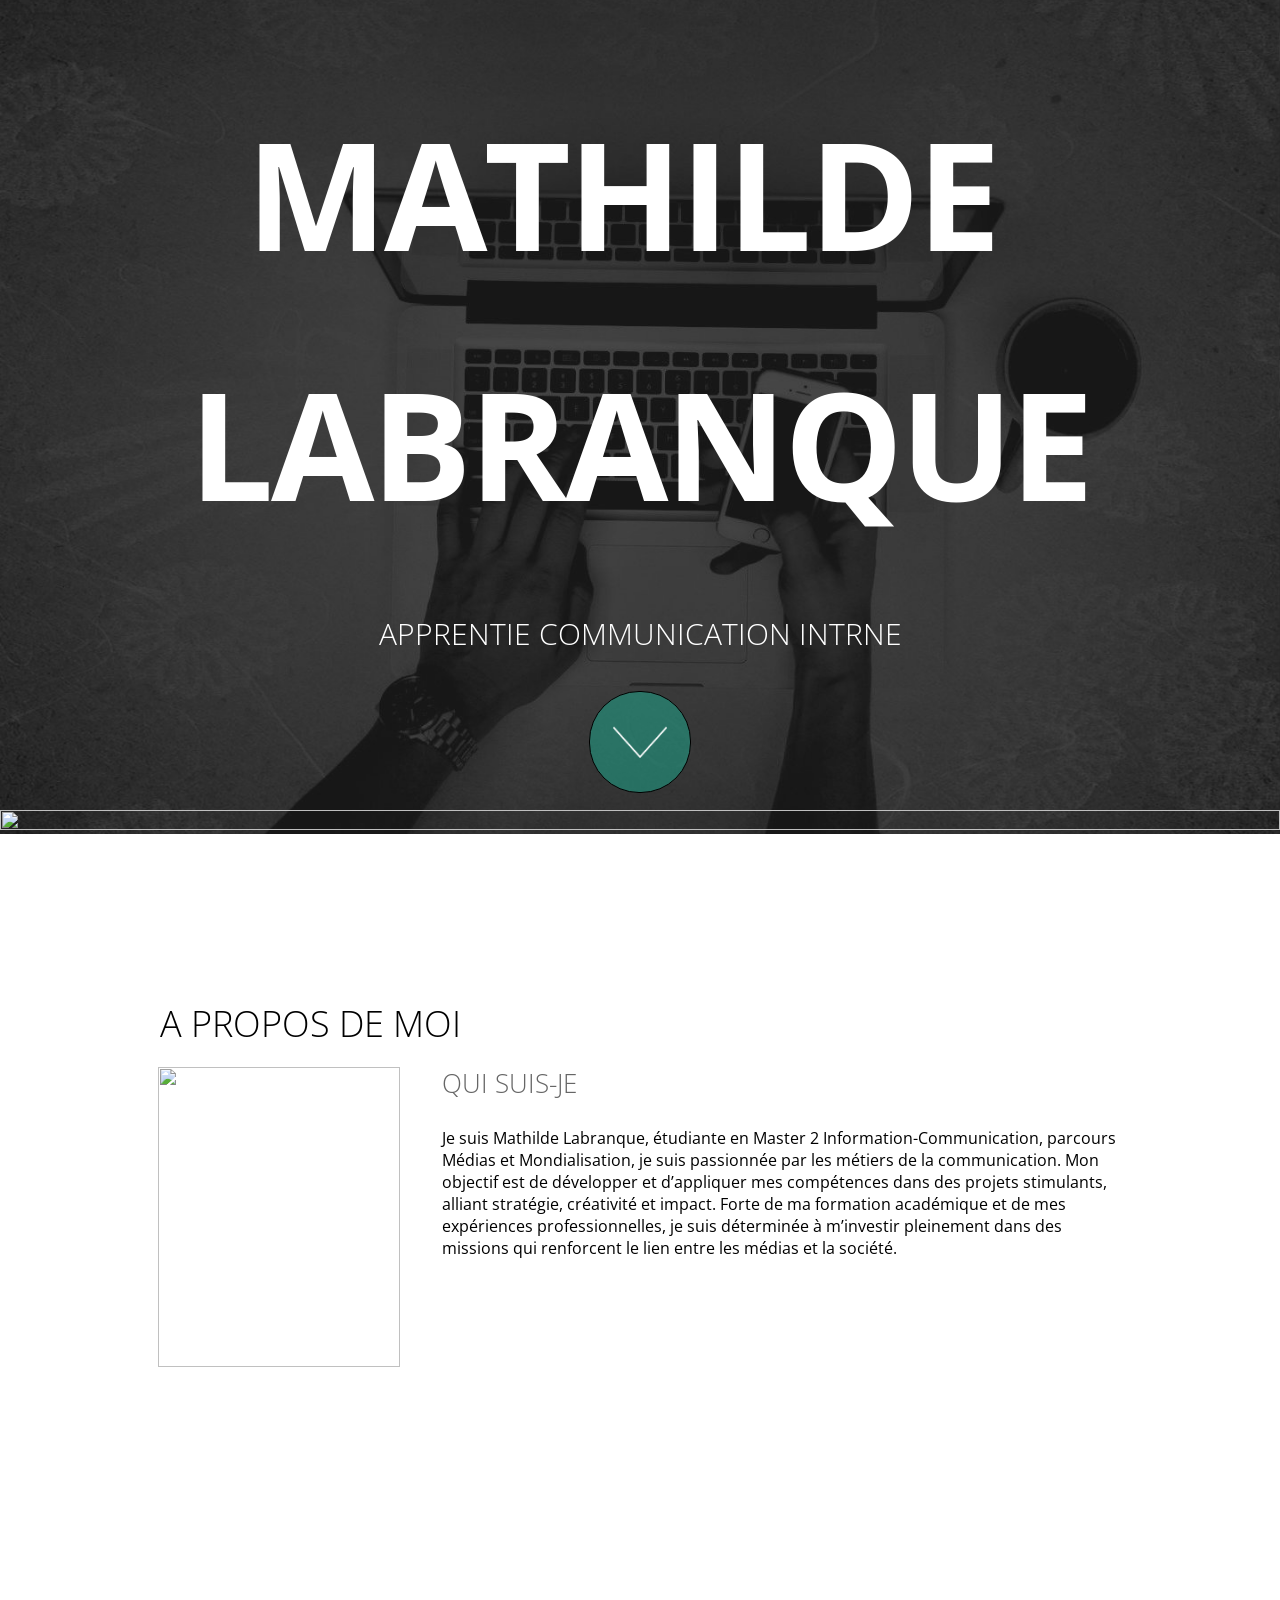
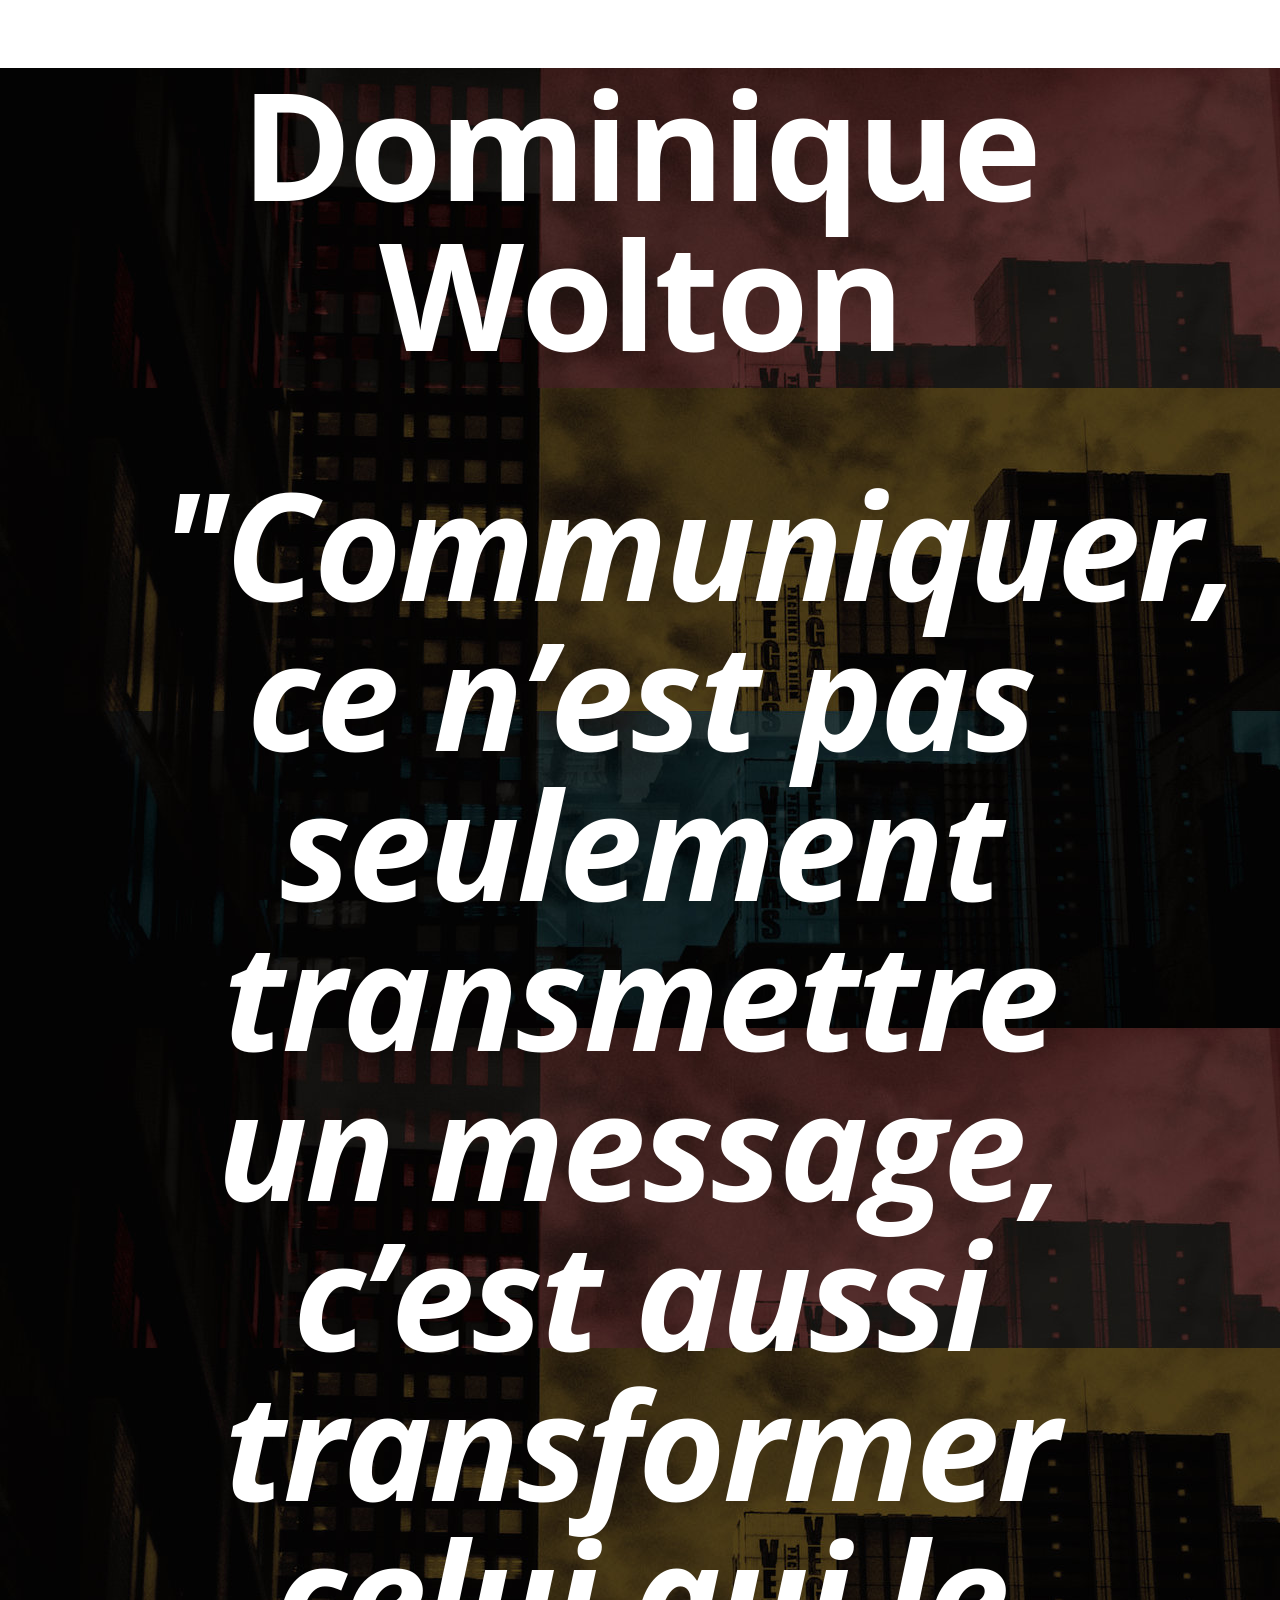
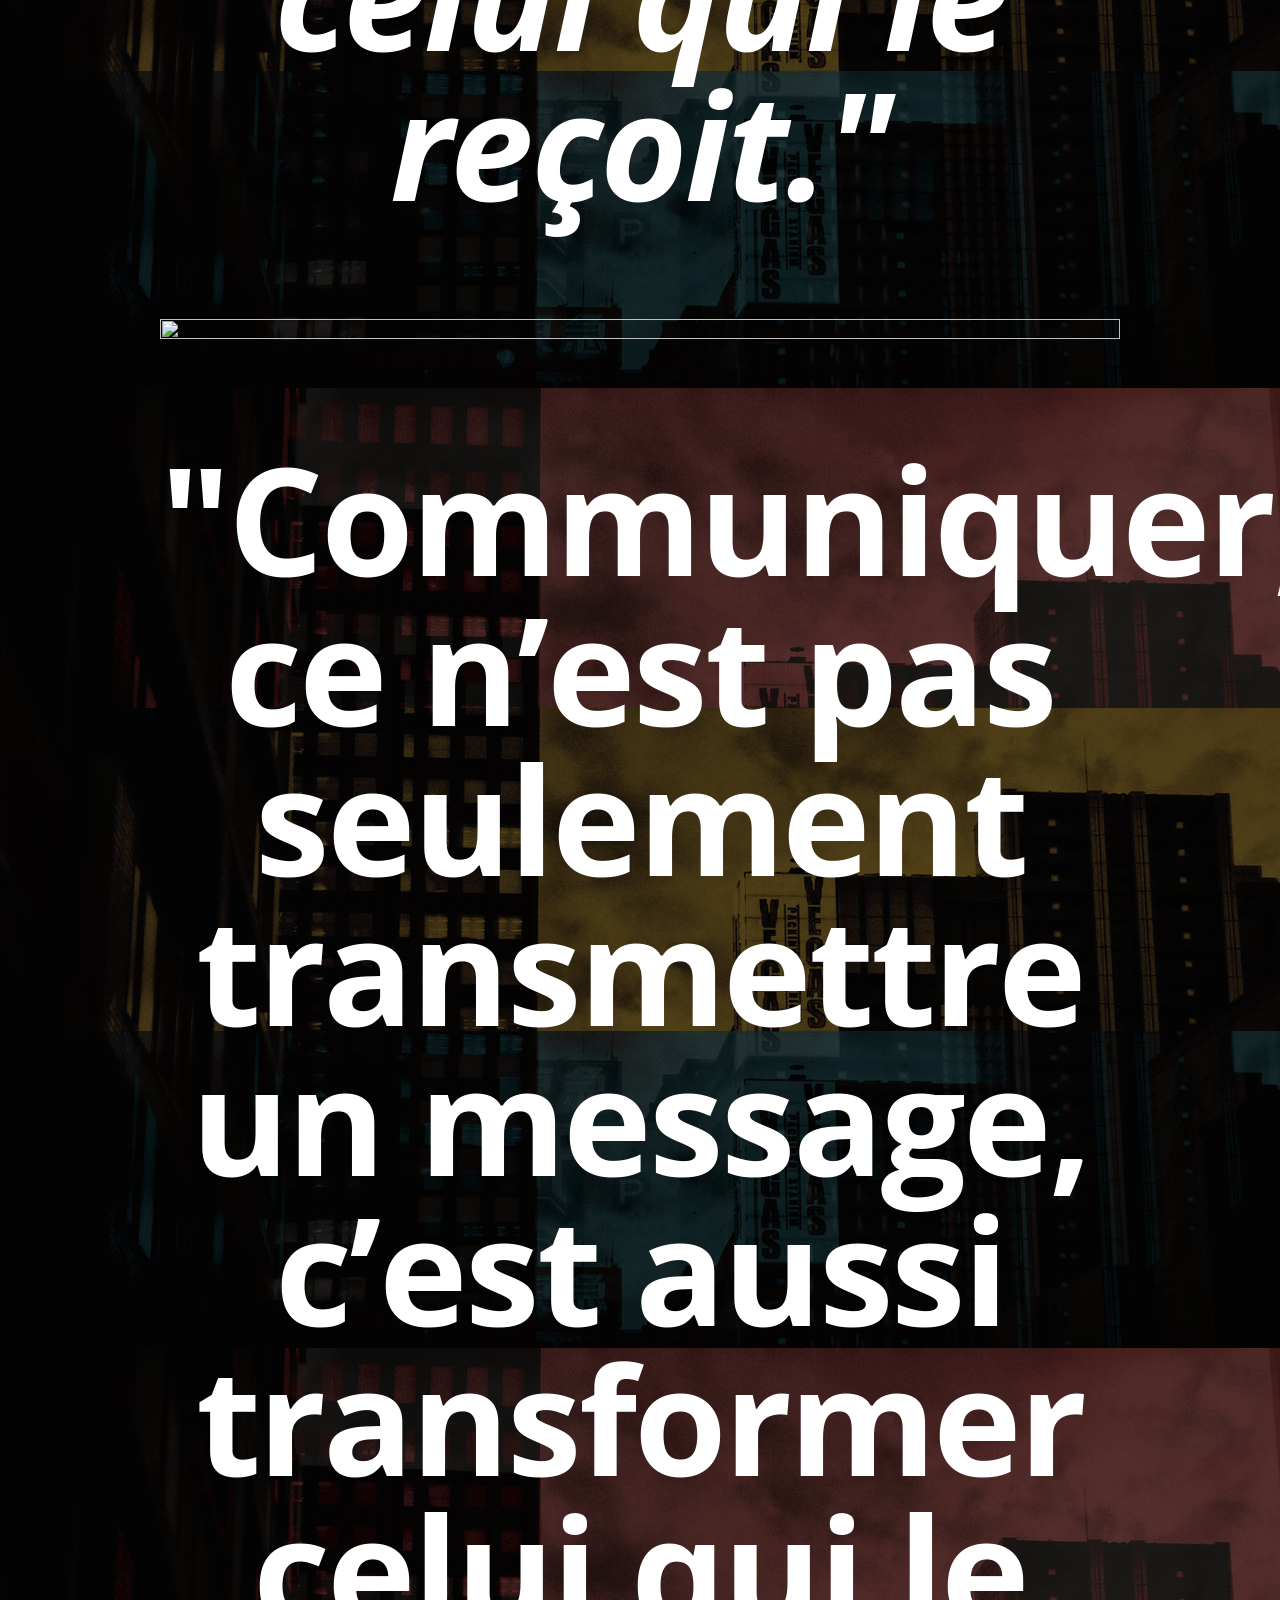
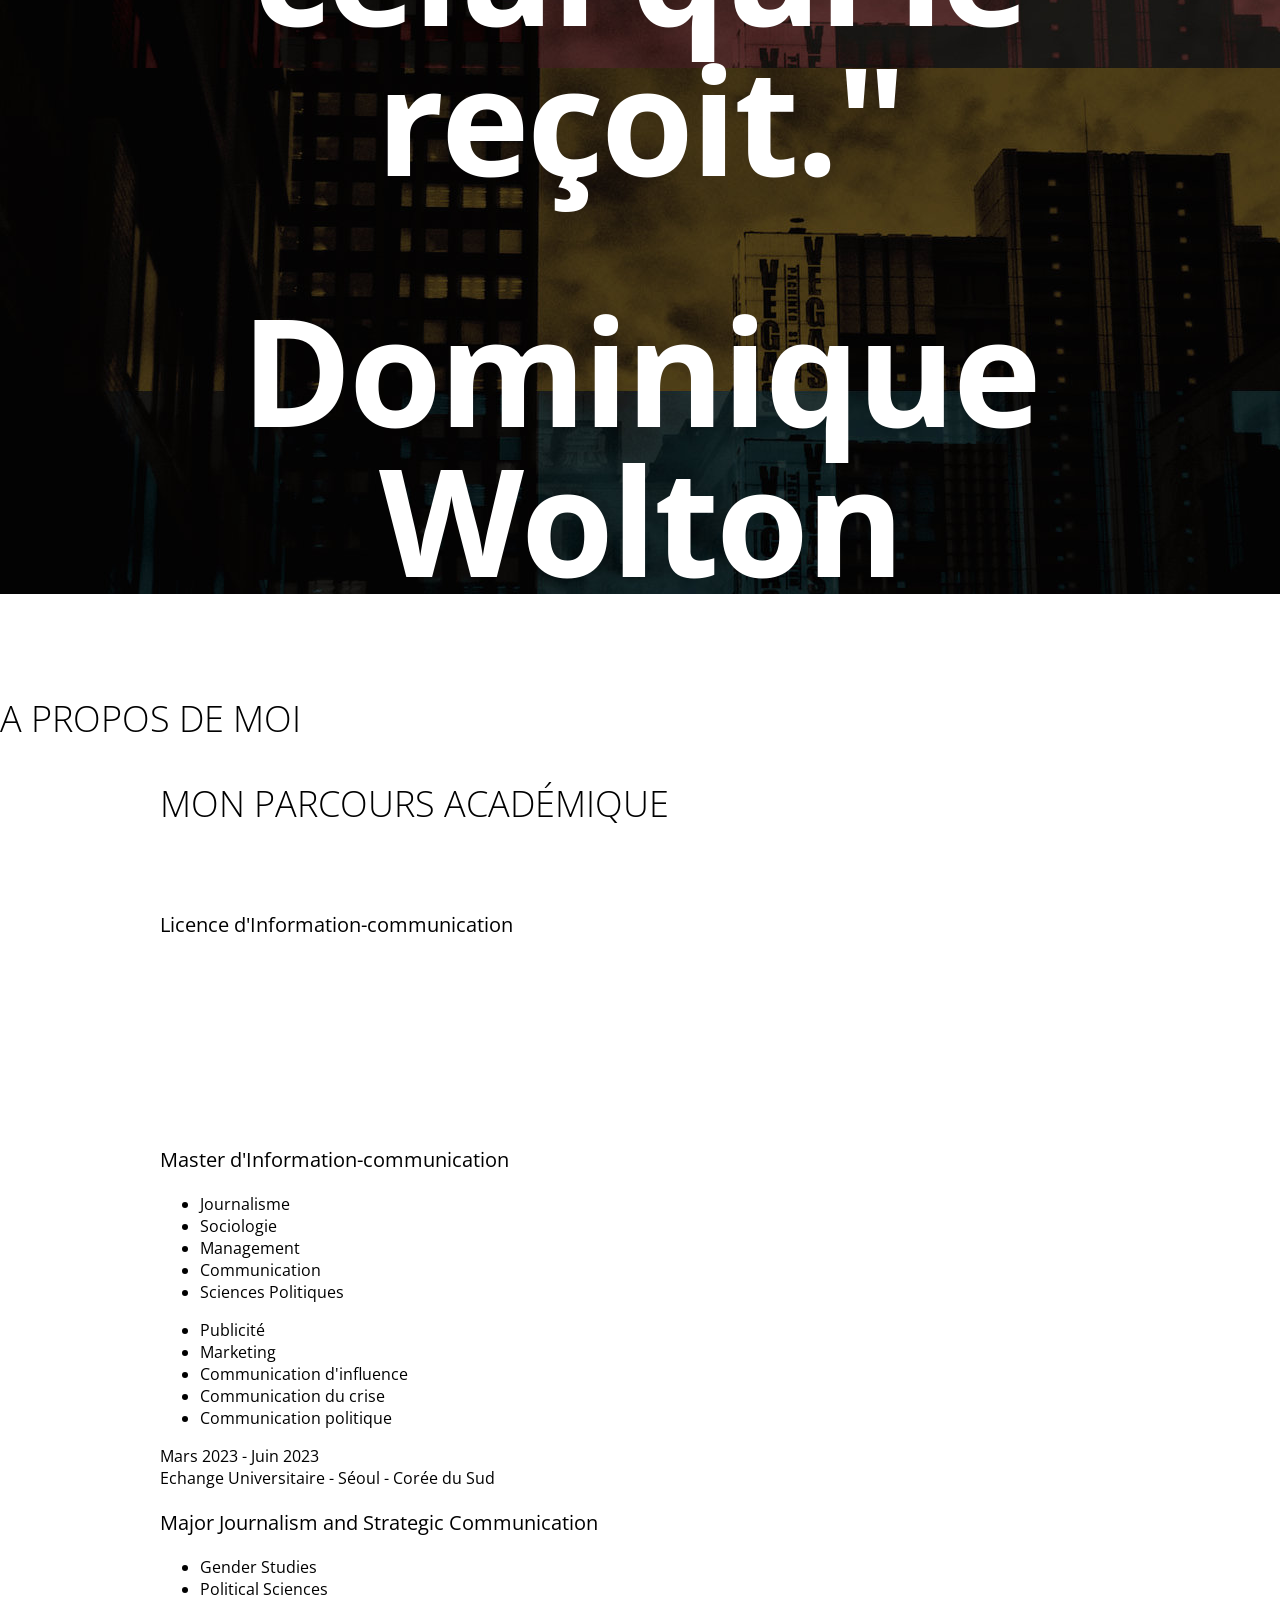
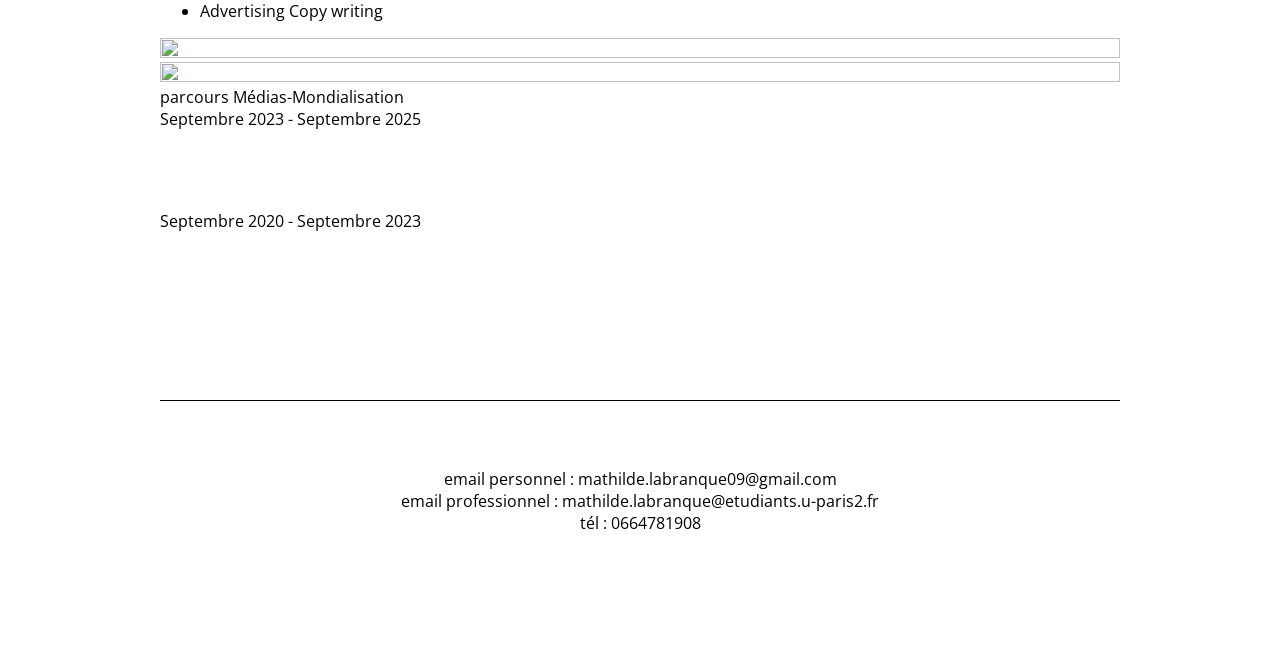
==== commit d04599e6: "Batch update" ====
--- a/index.html
+++ b/index.html
@@ -223,22 +223,12 @@
 
 
 
-<div class="editable-style container-element silex-id-1736777200314-36 page-experience paged-element paged-element-visible"></div><section class="container-element editable-style silex-id-1489143154958-1 section-element prevent-resizable">
-        
-    <div class="editable-style silex-element-content silex-id-1489143154957-0 container-element hero website-width">
-            
-            
-        <div class="editable-style image-element silex-id-1736776800006-33 page-experience paged-element paged-element-visible"></div><div class="editable-style silex-id-1440793860642-0 text-element top-text text-style-1">
-                <div class="silex-element-content normal">
+<div class="editable-style container-element silex-id-1736777200314-36 page-experience paged-element paged-element-visible"></div><section class="editable-style section-element silex-id-1489143154958-1"><div class="editable-style container-element silex-id-1489143154957-0 hero website-width" title=""><div class="editable-style text-element silex-id-1440793860642-0 top-text text-style-1" title=""><div class="silex-element-content normal">
                     <h1>MATHILDE&nbsp;</h1><h1>LABRANQUE </h1>
                     
                         <h2>Apprentie communication intrne<br></h2>
                     
-                </div>
-            </div><a class="editable-style silex-id-1440798151836-0 container-element go-down" href="#after-hero">
-
-                <div class="editable-style silex-id-1484954814876-0 image-element"><img src="assets/scroll_arrow.png" class="" alt="scroll arrow down"></div>
-            </a></div><div class="editable-style image-element silex-id-1736777305669-37 page-experience paged-element paged-element-visible"><img src="assets/BACKGROUND.jpg"></div></section><section class="container-element editable-style silex-id-1489143327627-3 section-element prevent-resizable">
+                </div></div><a class="editable-style container-element silex-id-1440798151836-0 go-down" href="#after-hero"><div class="editable-style image-element silex-id-1484954814876-0" title=""><img src="assets/scroll_arrow.png" class=""></div></a></div><div class="editable-style image-element silex-id-1736777305669-37 page-experience paged-element paged-element-visible"><img src="assets/BACKGROUND.jpg"></div></section><section class="container-element editable-style silex-id-1489143327627-3 section-element prevent-resizable">
         
     <div class="editable-style silex-element-content silex-id-1489143327626-2 container-element website-width" id="after-hero">
 
@@ -259,17 +249,13 @@
 
 <p></p>
                 </div>
-            </div></div></section><section class="container-element editable-style silex-id-1489143411591-5 section-element prevent-resizable">
-        
-    <div class="editable-style silex-element-content website-width silex-id-1489143411591-4 container-element">
-            
-        <div class="editable-style text-element silex-id-1736777935968-40 page-experience paged-element paged-element-visible"><div class="silex-element-content normal"><h1>Dominique Wolton </h1></div></div><div class="editable-style text-element silex-id-1736777802800-39 page-experience paged-element paged-element-visible"><div class="silex-element-content normal"><h1><i>
+            </div></div></section><section class="editable-style section-element silex-id-1489143411591-5"><div class="editable-style container-element silex-id-1489143411591-4 website-width" title=""><div class="editable-style text-element silex-id-1736777935968-40 page-experience paged-element paged-element-visible"><div class="silex-element-content normal"><h1>Dominique Wolton </h1></div></div><div class="editable-style text-element silex-id-1736777802800-39 page-experience paged-element paged-element-visible"><div class="silex-element-content normal"><h1><i>
 "Communiquer, ce n’est pas seulement transmettre un message, c’est aussi transformer celui qui le reçoit."
 
-</i></h1><span class="_wysihtml-temp-caret-fix" style="position: absolute; display: block; min-width: 1px; z-index: 99999;">﻿</span></div></div><div class="editable-style image-element silex-id-1736778000733-42 page-experience paged-element paged-element-visible"><img src="assets/BACKGROUND.jpg"></div><div class="editable-style text-element silex-id-1736778217571-44 page-experience paged-element paged-element-visible"><div class="silex-element-content normal"><h1>
+</i></h1></div></div><div class="editable-style image-element silex-id-1736778000733-42 page-experience paged-element paged-element-visible"><img src="assets/BACKGROUND.jpg"></div><div class="editable-style text-element silex-id-1736778217571-44 page-experience paged-element paged-element-visible"><div class="silex-element-content normal"><h1>
 "Communiquer, ce n’est pas seulement transmettre un message, c’est aussi transformer celui qui le reçoit."
 
-</h1><span class="_wysihtml-temp-caret-fix" style="position: absolute; display: block; min-width: 1px; z-index: 99999;">﻿</span></div></div><div class="editable-style text-element silex-id-1736778193568-43 page-experience paged-element paged-element-visible"><div class="silex-element-content normal"><h1>Dominique Wolton<br></h1></div></div></div></section><div class="container-element editable-style silex-id-1489143528708-7 section-element prevent-resizable">
+</h1></div></div><div class="editable-style text-element silex-id-1736778193568-43 page-experience paged-element paged-element-visible"><div class="silex-element-content normal"><h1>Dominique Wolton<br></h1></div></div></div></section><div class="container-element editable-style silex-id-1489143528708-7 section-element prevent-resizable">
         
     <div class="editable-style text-element silex-id-1736773061341-7 page-experience paged-element paged-element-visible" title=""><div class="silex-element-content normal">
                     <h3>A propos de moi</h3>
